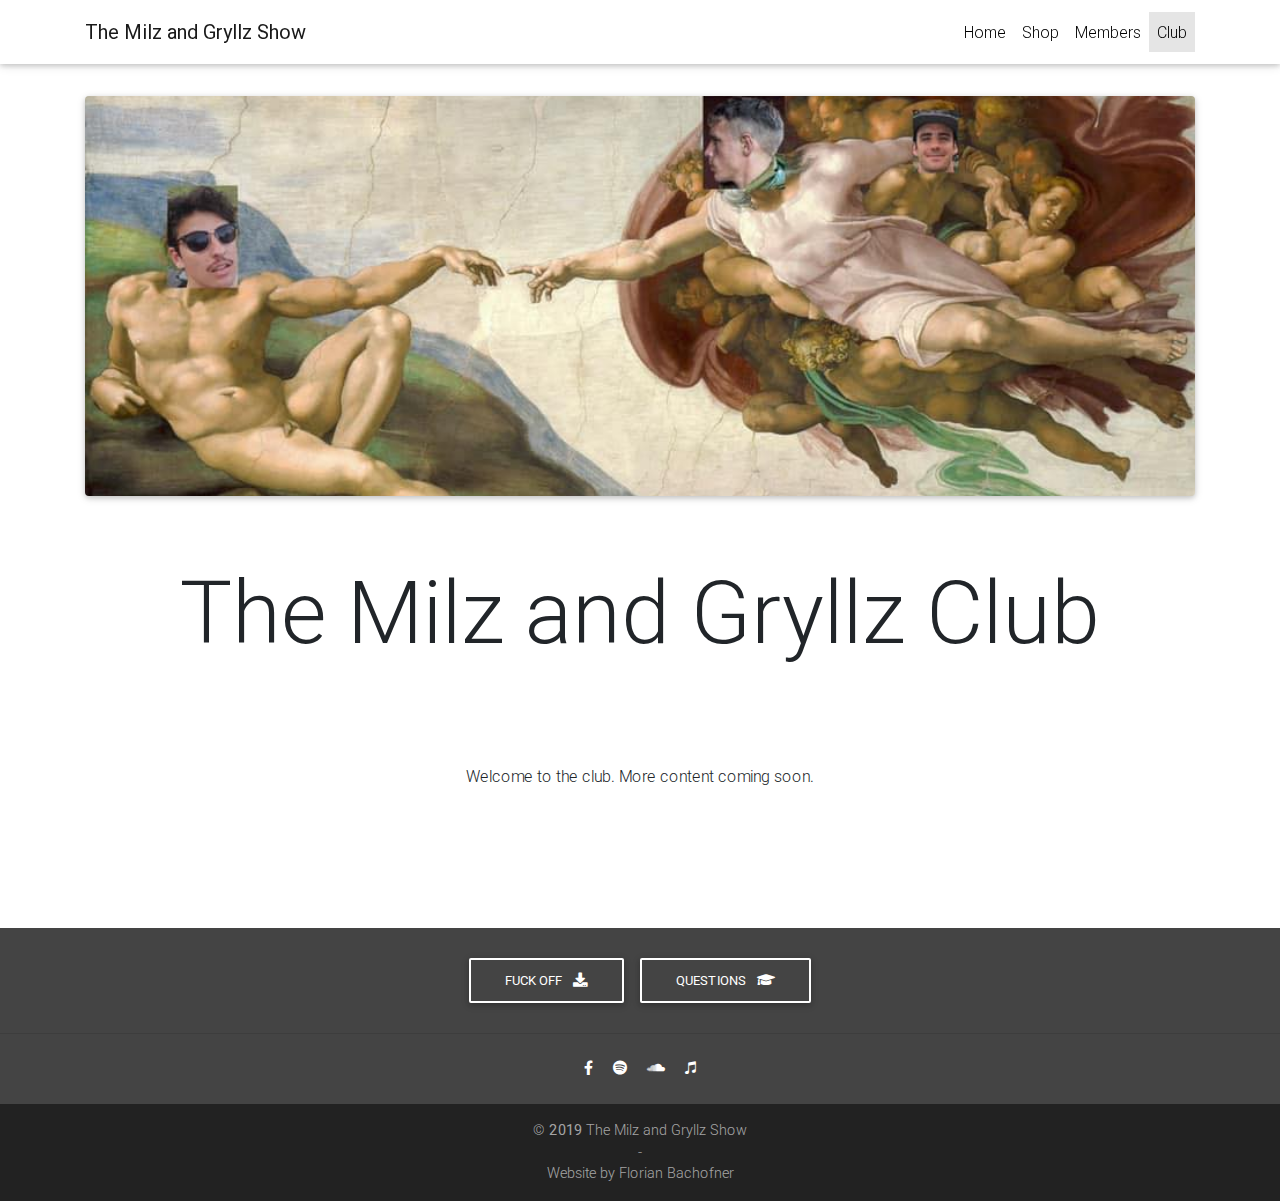
==== club.html @ e1c318ef "club" ====
<!DOCTYPE html>
<html lang="en">

<head>
	<!-- Global site tag (gtag.js) - Google Analytics -->
<script async src="https://www.googletagmanager.com/gtag/js?id=UA-41313155-7"></script>
<script>
  window.dataLayer = window.dataLayer || [];
  function gtag(){dataLayer.push(arguments);}
  gtag('js', new Date());

  gtag('config', 'UA-41313155-7', { 'optimize_id': 'GTM-WZ974PQ'});
</script>
	
  <meta charset="utf-8">
  <meta name="description" content="The Milz and Gryllz Show has it's own Merch! If you want to spread the word, a sweet T-Shirt can be ordered directly through our Shop!">
  <meta name="viewport" content="width=device-width, initial-scale=1, shrink-to-fit=no">
  <meta http-equiv="x-ua-compatible" content="ie=edge">
  <title>Club</title>
  <!-- Font Awesome -->
  <link rel="stylesheet" href="https://use.fontawesome.com/releases/v5.8.2/css/all.css">
  <!-- Bootstrap core CSS -->
  <link href="css/bootstrap.min.css" rel="stylesheet">
  <!-- Material Design Bootstrap -->
  <link href="css/mdb.min.css" rel="stylesheet">
  <!-- Your custom styles (optional) -->
  <link href="css/style.min.css" rel="stylesheet">
	
	 <script type="text/javascript" src="https://rss2json.com/gfapi.js"></script>

    <script type="text/javascript">

    google.load("feeds", "1");

    function initialize() {
      var feed = new google.feeds.Feed("https://feed.podbean.com/themilzandgryllzshow/feed.xml");
      feed.load(function(result) {
        if (!result.error) {
          var container = document.getElementById("feed");
          for (var i = 0; i < result.feed.entries.length; i++) {
            var entry = result.feed.entries[i];
            var div = document.createElement("div");
            div.appendChild(document.createTextNode(entry.title));
            container.appendChild(div);
          }
        }
      });
    }
    google.setOnLoadCallback(initialize);

    </script>

</head>

<body>
	

  <!--Main Navigation-->
  <header>

    <!-- Navbar -->
    <nav class="navbar fixed-top navbar-expand-lg navbar-light white scrolling-navbar">
      <div class="container">

        <!-- Brand -->
        <a class="navbar-brand waves-effect" href="#" target="_self">
          <strong>The Milz and Gryllz Show</strong>
        </a>

        <!-- Collapse -->
        <button class="navbar-toggler" type="button" data-toggle="collapse" data-target="#navbarSupportedContent"
          aria-controls="navbarSupportedContent" aria-expanded="false" aria-label="Toggle navigation">
          <span class="navbar-toggler-icon"></span>
        </button>

        <!-- Links -->
        <div class="collapse navbar-collapse" id="navbarSupportedContent">

          <!-- Right -->
          <ul class="navbar-nav ml-auto">
            <li class="nav-item ">
              <a class="nav-link waves-effect" href="index.html" target="_self">Home
              </a>
            </li>
            <li class="nav-item">
              <a class="nav-link waves-effect" href="merch.html"
                target="_self">Shop</a>
            </li>
			<li class="nav-item">
              <a class="nav-link waves-effect" href="member.html"
                target="_self">Members</a>
            </li>
			<li class="nav-item active">
              <a class="nav-link waves-effect" href="#"
                target="_self">Club<span class="sr-only">(current)</span></a>
            </li>
          </ul>

        </div>

      </div>
    </nav>
    <!-- Navbar -->

  </header>
  <!--Main Navigation-->

  <!--Main layout-->
  <main class="mt-5 pt-5">
    <div class="container">

      <!--Section: Jumbotron-->
      <section class="card  wow fadeIn" id="intro">

        <!-- Content -->
        <div class="card-body text-grey text-center p-5 m-5">
         <!-- <a target="_blank" href="https://mdbootstrap.com/education/bootstrap/" class="btn btn-white btn-lg">Fuck ye
            <i class="fas fa-couch ml-2"></i>
          </a>-->
        </div>
        <!-- Content -->
		  
      </section>
      <!--Section: Jumbotron-->

      <!--Section: Cards-->
      <section class="pt-5">

        <!-- Heading & Description -->
        <div class="wow fadeIn">
          <!--Section heading-->
          <h2 class="display-2 text-center mb-5 mt-3">The Milz and Gryllz Club</h2>
          <!--Section description-->
        </div>
        <!-- Heading & Description -->
		  
		<div class="col-xs-12" style="height:50px;"></div>

		  
		  
		  
		  <p class="text-center">Welcome to the club. More content coming soon.</p>
		  
		  
		  
		  
		  
		  
		  
		  
		  
		  
		  
		  
		  
		  
		  
		  
		  
		<div class="col-xs-12" style="height:100px;"></div>

		  	  
	  </section>

    </div>
  </main>
  <!--Main layout-->

  <!--Footer-->
  <footer class="page-footer text-center font-small darken-2 mt-4 wow fadeIn">

    <!--Call to action-->
    <div class="pt-4">
      <a class="btn btn-outline-white" href="https://www.youtube.com/watch?v=fvtQYsckLxk" target="_blank"
        role="button">Fuck Off
        <i class="fas fa-download ml-2"></i>
      </a>
      <a class="btn btn-outline-white" href="#" target="_self" role="button">Questions
        <i class="fas fa-graduation-cap ml-2"></i>
      </a>
    </div>
    <!--/.Call to action-->

    <hr class="my-4">

    <!-- Social icons -->
    <div class="pb-4">
      <a href="https://www.facebook.com/The-Milz-and-Gryllz-show-2555429691154669" target="_blank">
        <i class="fab fa-facebook-f mr-3"></i>
      </a>
		
	  <a href="https://open.spotify.com/show/62np0pia24rvXin7vYS6gX" target="_blank">
	  	<li class="fab fa-spotify mr-3"></li>
	  </a>
	  <a href="https://themilzandgryllzshow.podbean.com/" target="_blank">
	  	<li class="fab fa-soundcloud mr-3"></li>
	  </a>
	  
	  <a href="https://podcasts.apple.com/ch/podcast/the-themilzandgryllzshows-podcast/id1468964381?l=en" target="_blank">
	  	<li class="fab fa-itunes-note"></li>
	  </a>

    </div>
    <!-- Social icons -->

    <!--Copyright-->
    <div class="footer-copyright py-3">
      © <strong>2019</strong> The Milz and Gryllz Show <br> - <br> Website by Florian Bachofner
    </div>
    <!--/.Copyright-->

  </footer>
  <!--/.Footer-->

  <!-- SCRIPTS -->
  <!-- JQuery -->
  <script type="text/javascript" src="js/jquery-3.4.1.min.js"></script>
  <!-- Bootstrap tooltips -->
  <script type="text/javascript" src="js/popper.min.js"></script>
  <!-- Bootstrap core JavaScript -->
  <script type="text/javascript" src="js/bootstrap.min.js"></script>
  <!-- MDB core JavaScript -->
  <script type="text/javascript" src="js/mdb.min.js"></script>
  <!-- Initializations -->
  <script type="text/javascript">
    // Animations initialization
    new WOW().init();
	
	  
  </script>
</body>

</html>
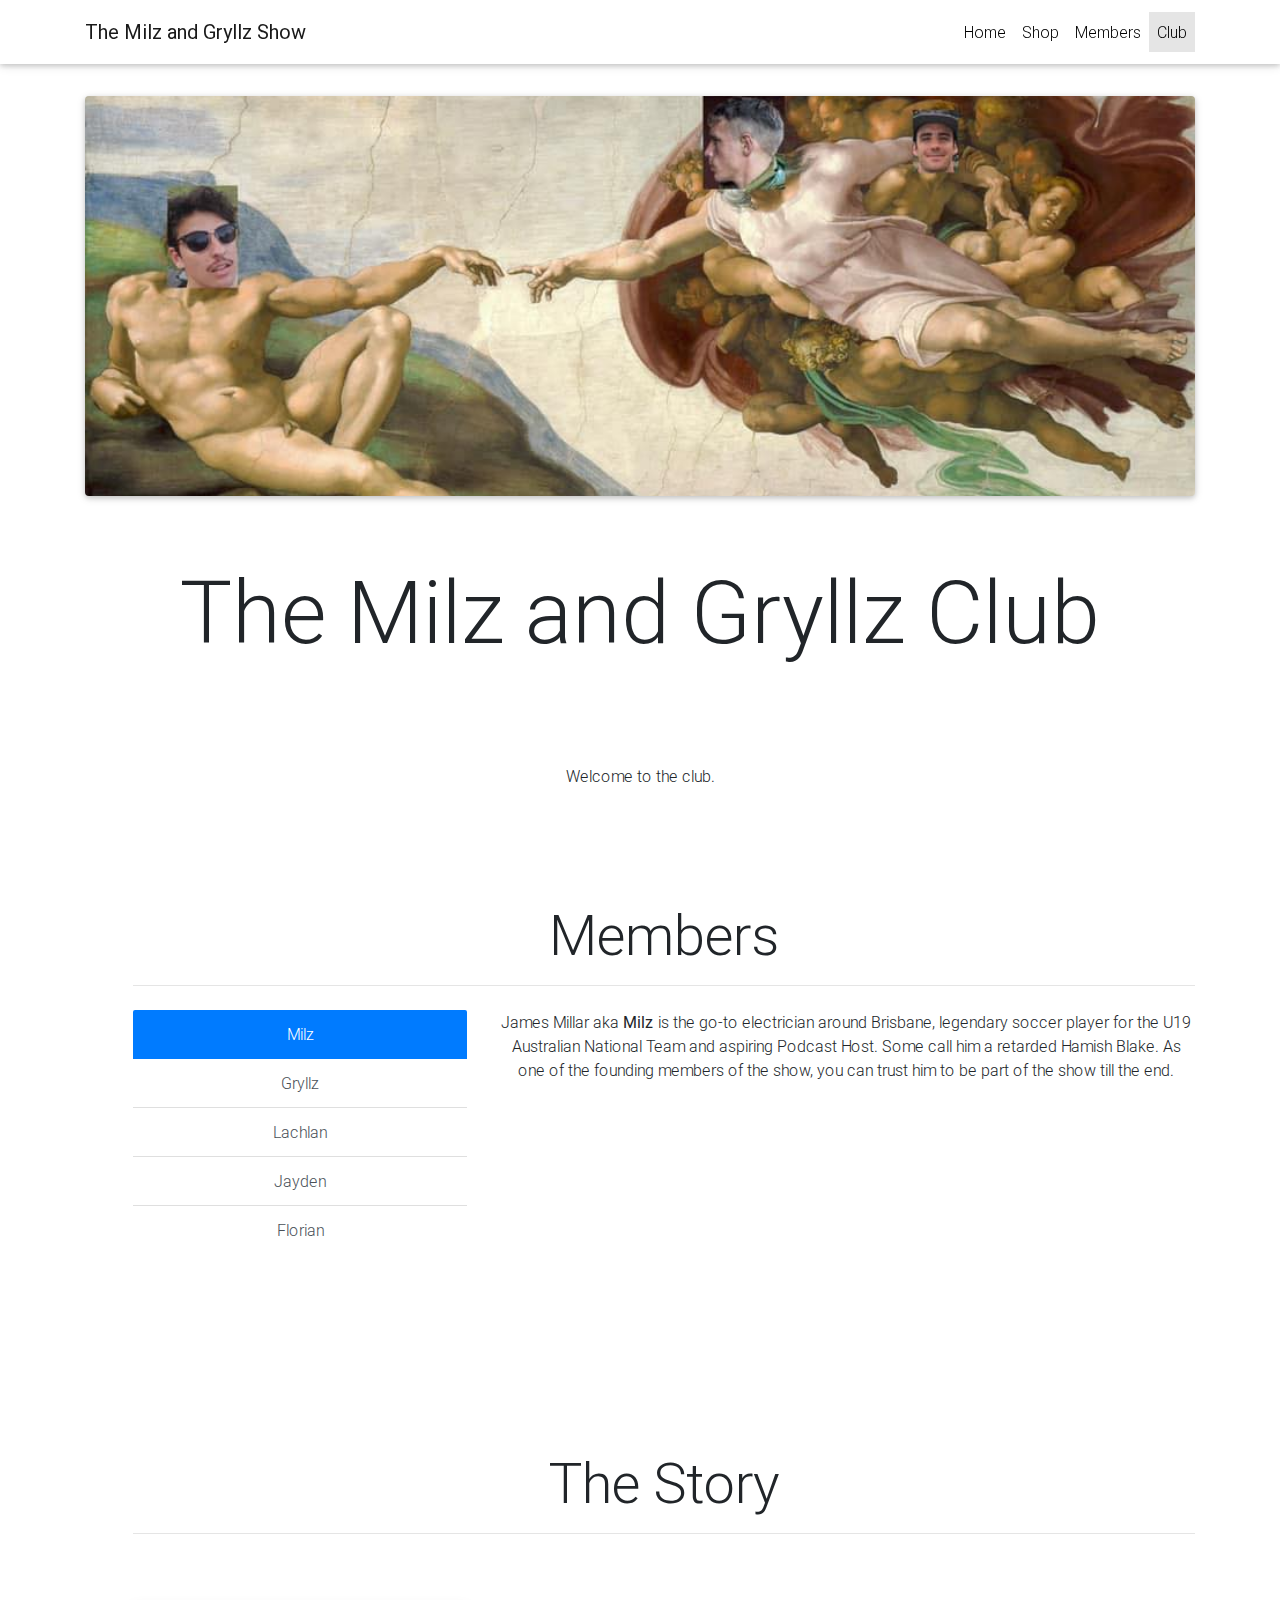
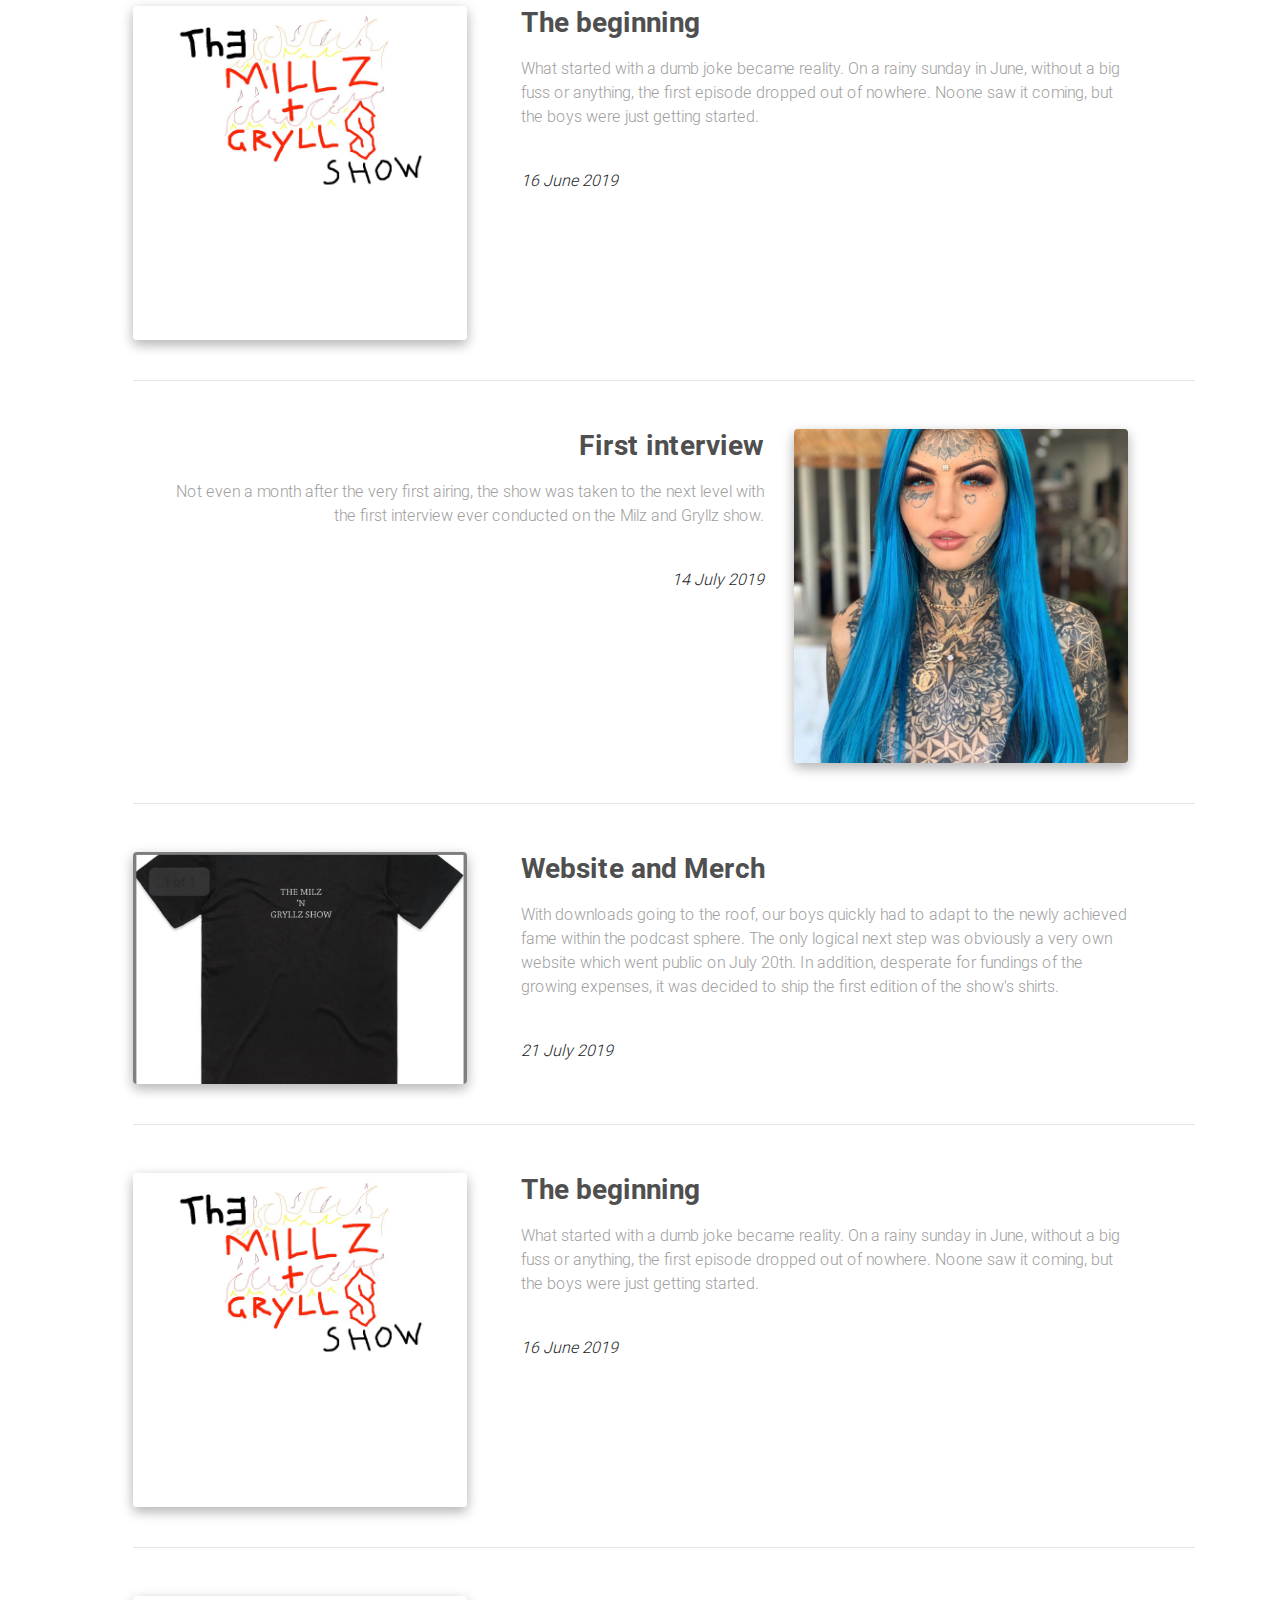
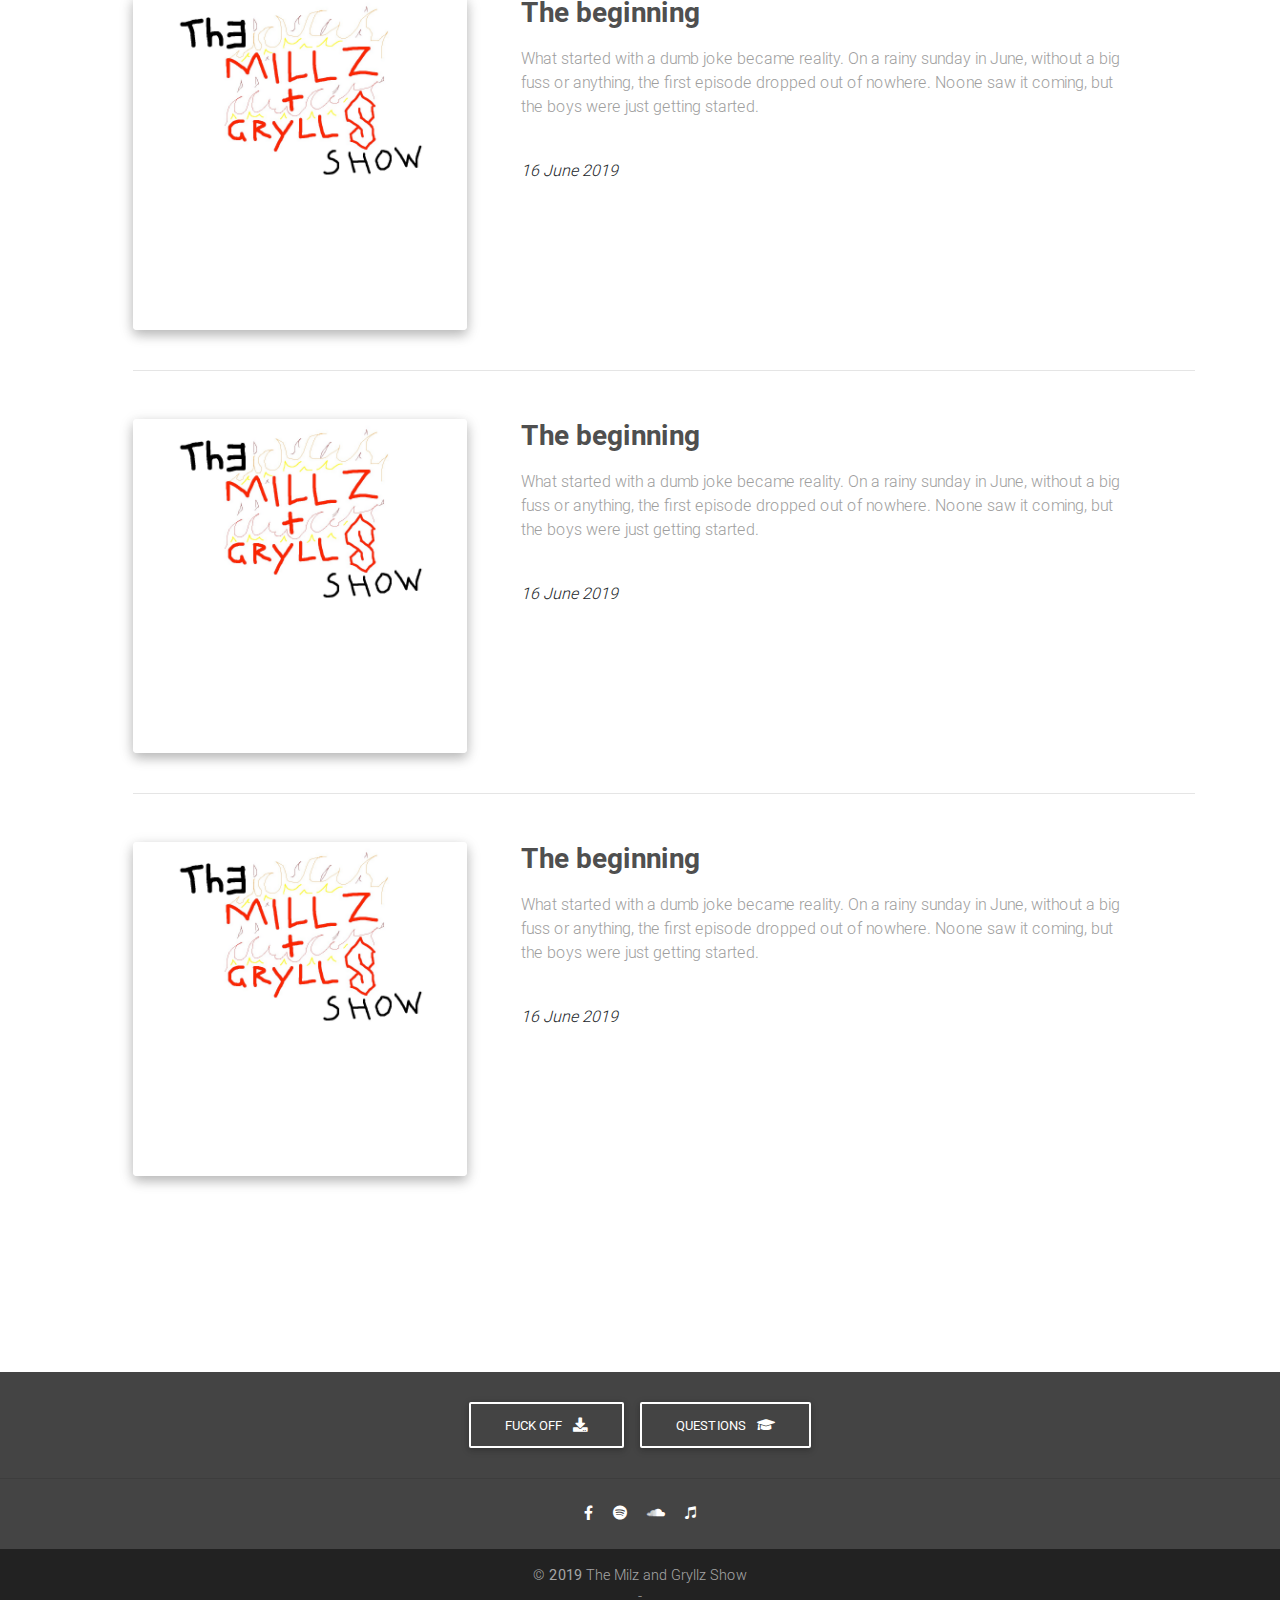
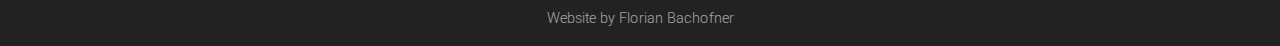
==== commit 92c3ab51: "club site" ====
--- a/club.html
+++ b/club.html
@@ -135,28 +135,334 @@
         <!-- Heading & Description -->
 		  
 		<div class="col-xs-12" style="height:50px;"></div>
-
-		  
-		  
-		  
-		  <p class="text-center">Welcome to the club. More content coming soon.</p>
-		  
-		  
-		  
-		  
-		  
-		  
-		  
-		  
-		  
-		  
-		  
-		  
-		  
-		  
-		  
-		  
-		  
+ 
+		<p class="text-center">Welcome to the club.</p>
+		  
+		<div class="col-xs-12" style="height:50px;"></div>
+
+		<section class="text-center my-5 pl-5">	
+				<h4 class="display-4 mb-2">Members</h4><hr class="mb-4">
+			
+				<div class="row">
+  <div class="col-4">
+    <div class="list-group list-group-flush" id="list-tab" role="tablist">
+      <a class="list-group-item list-group-item-action active" id="list-milz-list" data-toggle="list" href="#list-milz"
+        role="tab" aria-controls="home">Milz</a>
+      <a class="list-group-item list-group-item-action" id="list-gryllz-list" data-toggle="list" href="#list-gryllz"
+        role="tab" aria-controls="profile">Gryllz</a>
+      <a class="list-group-item list-group-item-action" id="list-lachlan-list" data-toggle="list" href="#list-lachlan"
+        role="tab" aria-controls="messages">Lachlan</a>
+      <a class="list-group-item list-group-item-action" id="list-jayden-list" data-toggle="list" href="#list-jayden"
+        role="tab" aria-controls="settings">Jayden</a>
+	  <a class="list-group-item list-group-item-action" id="list-florian-list" data-toggle="list" href="#list-florian"
+        role="tab" aria-controls="settings">Florian</a>
+    </div>
+  </div>
+  <div class="col-8">
+    <div class="tab-content" id="nav-tabContent">
+      <div class="tab-pane fade show active" id="list-milz" role="tabpanel" aria-labelledby="list-milz-list">
+        James Millar aka <strong>Milz</strong> is the go-to electrician around Brisbane, legendary soccer player for the U19 Australian National Team and aspiring Podcast Host. Some call him a retarded Hamish Blake.
+		As one of the founding members of the show, you can trust him to be part of the show till the end.
+      </div>
+      <div class="tab-pane fade" id="list-gryllz" role="tabpanel" aria-labelledby="list-gryllz-list">
+		Joseph Rago aka <strong>Gryllz</strong> is a former soldier in the Aussie army, currently resident of Norway and looking for The One. He's also been known as a smart-ass little shit. Some call him a skinny big Lez.
+      </div>
+      <div class="tab-pane fade" id="list-lachlan" role="tabpanel" aria-labelledby="list-lachlan-list">
+        Did someone ask for the weather? With the weatherman himself, Lachlan Kendall, the show has a very reliable weekly source for all news concerning weather, horoscopes and those sort of things.
+      </div>
+      <div class="tab-pane fade" id="list-jayden" role="tabpanel" aria-labelledby="list-jayden-list">
+        Footjobs baby. Joe, can you tell me what to write here?
+      </div>
+	  <div class="tab-pane fade" id="list-florian" role="tabpanel" aria-labelledby="list-florian-list">
+        Florian got dragged into this when he decided to take care of the show's online presence. As web host, he makes sure the content on the world's most frequented podcast website stays relevant. He is also known for keeping things real.
+      </div>
+    </div>
+  </div>
+</div>
+		  
+		</section>
+		<div class="col-xs-12" style="height:100px;"></div>
+		  
+		  
+		<section class="text-center my-5 pl-5">	
+			<h4 class="display-4 mb-2">The Story</h4><hr class="mb-4">
+		  
+			 <!--Section: Cards-->
+            <section class="pt-5">
+                <!--Grid row-->
+                <div class="row wow fadeIn">
+
+                    <!--Grid column-->
+                    <div class="col-lg-5 col-xl-4 mb-4">
+                        <!--Featured image-->
+                        <div class="view overlay rounded z-depth-1-half">
+                            <div class="view overlay">
+                                <div class="embed-responsive">
+                                    <img class="img-fluid" src="img/step_1.jpg" alt="step_1">
+                                </div>
+                            </div>
+                        </div>
+                    </div>
+                    <!--Grid column-->
+
+                    <!--Grid column-->
+                    <div class="col-lg-7 col-xl-7 ml-xl-4 mb-4 text-left">
+                        <h3 class="mb-3 font-weight-bold dark-grey-text">
+                            <strong>The beginning</strong>
+                        </h3>
+                        <p class="grey-text">What started with a dumb joke became reality. On a rainy sunday in June, without a big fuss or anything, the first episode dropped out of nowhere. Noone saw it coming, but the boys were just getting started.</p>
+                        <p>
+                            <br><em>16 June 2019</em>
+                        </p>
+                    </div>
+                    <!--Grid column-->
+
+                </div>
+                <!--Grid row-->
+
+                <hr class="mb-5">
+
+                <!--Grid row-->
+                <div class="row wow fadeIn">
+
+                    <!--Grid column-->
+                    <div class="col-lg-7 col-xl-7 ml-xl-4 mb-4 text-right">
+                        <h3 class="mb-3 font-weight-bold dark-grey-text">
+                            <strong>First interview</strong>
+                        </h3>
+                        <p class="grey-text">Not even a month after the very first airing, the show was taken to the next level with the first interview ever conducted on the Milz and Gryllz show.</p>
+                        <p>
+                            <br><em>14 July 2019</em>
+                        </p>
+                    </div>
+                    <!--Grid column-->
+					
+					<!--Grid column-->
+                    <div class="col-lg-5 col-xl-4 mb-4">
+                        <!--Featured image-->
+                        <div class="view overlay rounded z-depth-1-half">
+                            <div class="view overlay">
+                                <div class="embed-responsive">
+                                    <img class="img-fluid" src="img/step_2.jpg" alt="step_2">
+                                </div>
+                            </div>
+                        </div>
+                    </div>
+                    <!--Grid column-->
+
+                </div>
+                <!--Grid row-->
+
+                <hr class="mb-5">
+				
+				<!--Grid row-->
+                <div class="row wow fadeIn">
+
+                    <!--Grid column-->
+                    <div class="col-lg-5 col-xl-4 mb-4">
+                        <!--Featured image-->
+                        <div class="view overlay rounded z-depth-1-half">
+                            <div class="view overlay">
+                                <div class="embed-responsive">
+                                    <img class="img-fluid" src="img/step_3.jpg" alt="step_3">
+                                </div>
+                            </div>
+                        </div>
+                    </div>
+                    <!--Grid column-->
+
+                    <!--Grid column-->
+                    <div class="col-lg-7 col-xl-7 ml-xl-4 mb-4 text-left">
+                        <h3 class="mb-3 font-weight-bold dark-grey-text">
+                            <strong>Website and Merch</strong>
+                        </h3>
+                        <p class="grey-text">With downloads going to the roof, our boys quickly had to adapt to the newly achieved fame within the podcast sphere. The only logical next step was obviously a very own website which went public on July 20th. In addition, desperate for fundings of the growing expenses, it was decided to ship the first edition of the show's shirts.</p>
+                        <p>
+                            <br><em>21 July 2019</em>
+                        </p>
+                    </div>
+                    <!--Grid column-->
+
+                </div>
+                <!--Grid row-->
+				
+				<hr class="mb-5">
+				
+				<!--Grid row-->
+                <div class="row wow fadeIn">
+
+                    <!--Grid column-->
+                    <div class="col-lg-5 col-xl-4 mb-4">
+                        <!--Featured image-->
+                        <div class="view overlay rounded z-depth-1-half">
+                            <div class="view overlay">
+                                <div class="embed-responsive">
+                                    <img class="img-fluid" src="img/step_1.jpg" alt="step_1">
+                                </div>
+                            </div>
+                        </div>
+                    </div>
+                    <!--Grid column-->
+
+                    <!--Grid column-->
+                    <div class="col-lg-7 col-xl-7 ml-xl-4 mb-4 text-left">
+                        <h3 class="mb-3 font-weight-bold dark-grey-text">
+                            <strong>The beginning</strong>
+                        </h3>
+                        <p class="grey-text">What started with a dumb joke became reality. On a rainy sunday in June, without a big fuss or anything, the first episode dropped out of nowhere. Noone saw it coming, but the boys were just getting started.</p>
+                        <p>
+                            <br><em>16 June 2019</em>
+                        </p>
+                    </div>
+                    <!--Grid column-->
+
+                </div>
+                <!--Grid row-->
+				
+				<hr class="mb-5">
+				
+				<!--Grid row-->
+                <div class="row wow fadeIn">
+
+                    <!--Grid column-->
+                    <div class="col-lg-5 col-xl-4 mb-4">
+                        <!--Featured image-->
+                        <div class="view overlay rounded z-depth-1-half">
+                            <div class="view overlay">
+                                <div class="embed-responsive">
+                                    <img class="img-fluid" src="img/step_1.jpg" alt="step_1">
+                                </div>
+                            </div>
+                        </div>
+                    </div>
+                    <!--Grid column-->
+
+                    <!--Grid column-->
+                    <div class="col-lg-7 col-xl-7 ml-xl-4 mb-4 text-left">
+                        <h3 class="mb-3 font-weight-bold dark-grey-text">
+                            <strong>The beginning</strong>
+                        </h3>
+                        <p class="grey-text">What started with a dumb joke became reality. On a rainy sunday in June, without a big fuss or anything, the first episode dropped out of nowhere. Noone saw it coming, but the boys were just getting started.</p>
+                        <p>
+                            <br><em>16 June 2019</em>
+                        </p>
+                    </div>
+                    <!--Grid column-->
+
+                </div>
+                <!--Grid row-->
+				
+				<hr class="mb-5">
+				
+				<!--Grid row-->
+                <div class="row wow fadeIn">
+
+                    <!--Grid column-->
+                    <div class="col-lg-5 col-xl-4 mb-4">
+                        <!--Featured image-->
+                        <div class="view overlay rounded z-depth-1-half">
+                            <div class="view overlay">
+                                <div class="embed-responsive">
+                                    <img class="img-fluid" src="img/step_1.jpg" alt="step_1">
+                                </div>
+                            </div>
+                        </div>
+                    </div>
+                    <!--Grid column-->
+
+                    <!--Grid column-->
+                    <div class="col-lg-7 col-xl-7 ml-xl-4 mb-4 text-left">
+                        <h3 class="mb-3 font-weight-bold dark-grey-text">
+                            <strong>The beginning</strong>
+                        </h3>
+                        <p class="grey-text">What started with a dumb joke became reality. On a rainy sunday in June, without a big fuss or anything, the first episode dropped out of nowhere. Noone saw it coming, but the boys were just getting started.</p>
+                        <p>
+                            <br><em>16 June 2019</em>
+                        </p>
+                    </div>
+                    <!--Grid column-->
+
+                </div>
+                <!--Grid row-->
+				
+				<hr class="mb-5">
+				
+				<!--Grid row-->
+                <div class="row wow fadeIn">
+
+                    <!--Grid column-->
+                    <div class="col-lg-5 col-xl-4 mb-4">
+                        <!--Featured image-->
+                        <div class="view overlay rounded z-depth-1-half">
+                            <div class="view overlay">
+                                <div class="embed-responsive">
+                                    <img class="img-fluid" src="img/step_1.jpg" alt="step_1">
+                                </div>
+                            </div>
+                        </div>
+                    </div>
+                    <!--Grid column-->
+
+                    <!--Grid column-->
+                    <div class="col-lg-7 col-xl-7 ml-xl-4 mb-4 text-left">
+                        <h3 class="mb-3 font-weight-bold dark-grey-text">
+                            <strong>The beginning</strong>
+                        </h3>
+                        <p class="grey-text">What started with a dumb joke became reality. On a rainy sunday in June, without a big fuss or anything, the first episode dropped out of nowhere. Noone saw it coming, but the boys were just getting started.</p>
+                        <p>
+                            <br><em>16 June 2019</em>
+                        </p>
+                    </div>
+                    <!--Grid column-->
+
+                </div>
+                <!--Grid row-->
+
+                <!--Pagination
+                <nav class="d-flex justify-content-center wow fadeIn">
+                    <ul class="pagination pg-blue">
+
+                        <!--Arrow left--
+                        <li class="page-item disabled">
+                            <a class="page-link" href="#" aria-label="Previous">
+                                <span aria-hidden="true">&laquo;</span>
+                                <span class="sr-only">Previous</span>
+                            </a>
+                        </li>
+
+                        <li class="page-item active">
+                            <a class="page-link" href="#">1
+                                <span class="sr-only">(current)</span>
+                            </a>
+                        </li>
+                        <li class="page-item">
+                            <a class="page-link" href="#">2</a>
+                        </li>
+                        <li class="page-item">
+                            <a class="page-link" href="#">3</a>
+                        </li>
+                        <li class="page-item">
+                            <a class="page-link" href="#">4</a>
+                        </li>
+                        <li class="page-item">
+                            <a class="page-link" href="#">5</a>
+                        </li>
+
+                        <li class="page-item">
+                            <a class="page-link" href="#" aria-label="Next">
+                                <span aria-hidden="true">&raquo;</span>
+                                <span class="sr-only">Next</span>
+                            </a>
+                        </li>
+                    </ul>
+                </nav>
+                Pagination-->
+
+            </section>
+            <!--Section: Cards-->
+			
+			
+		</section>
 		<div class="col-xs-12" style="height:100px;"></div>
 
 		  	  
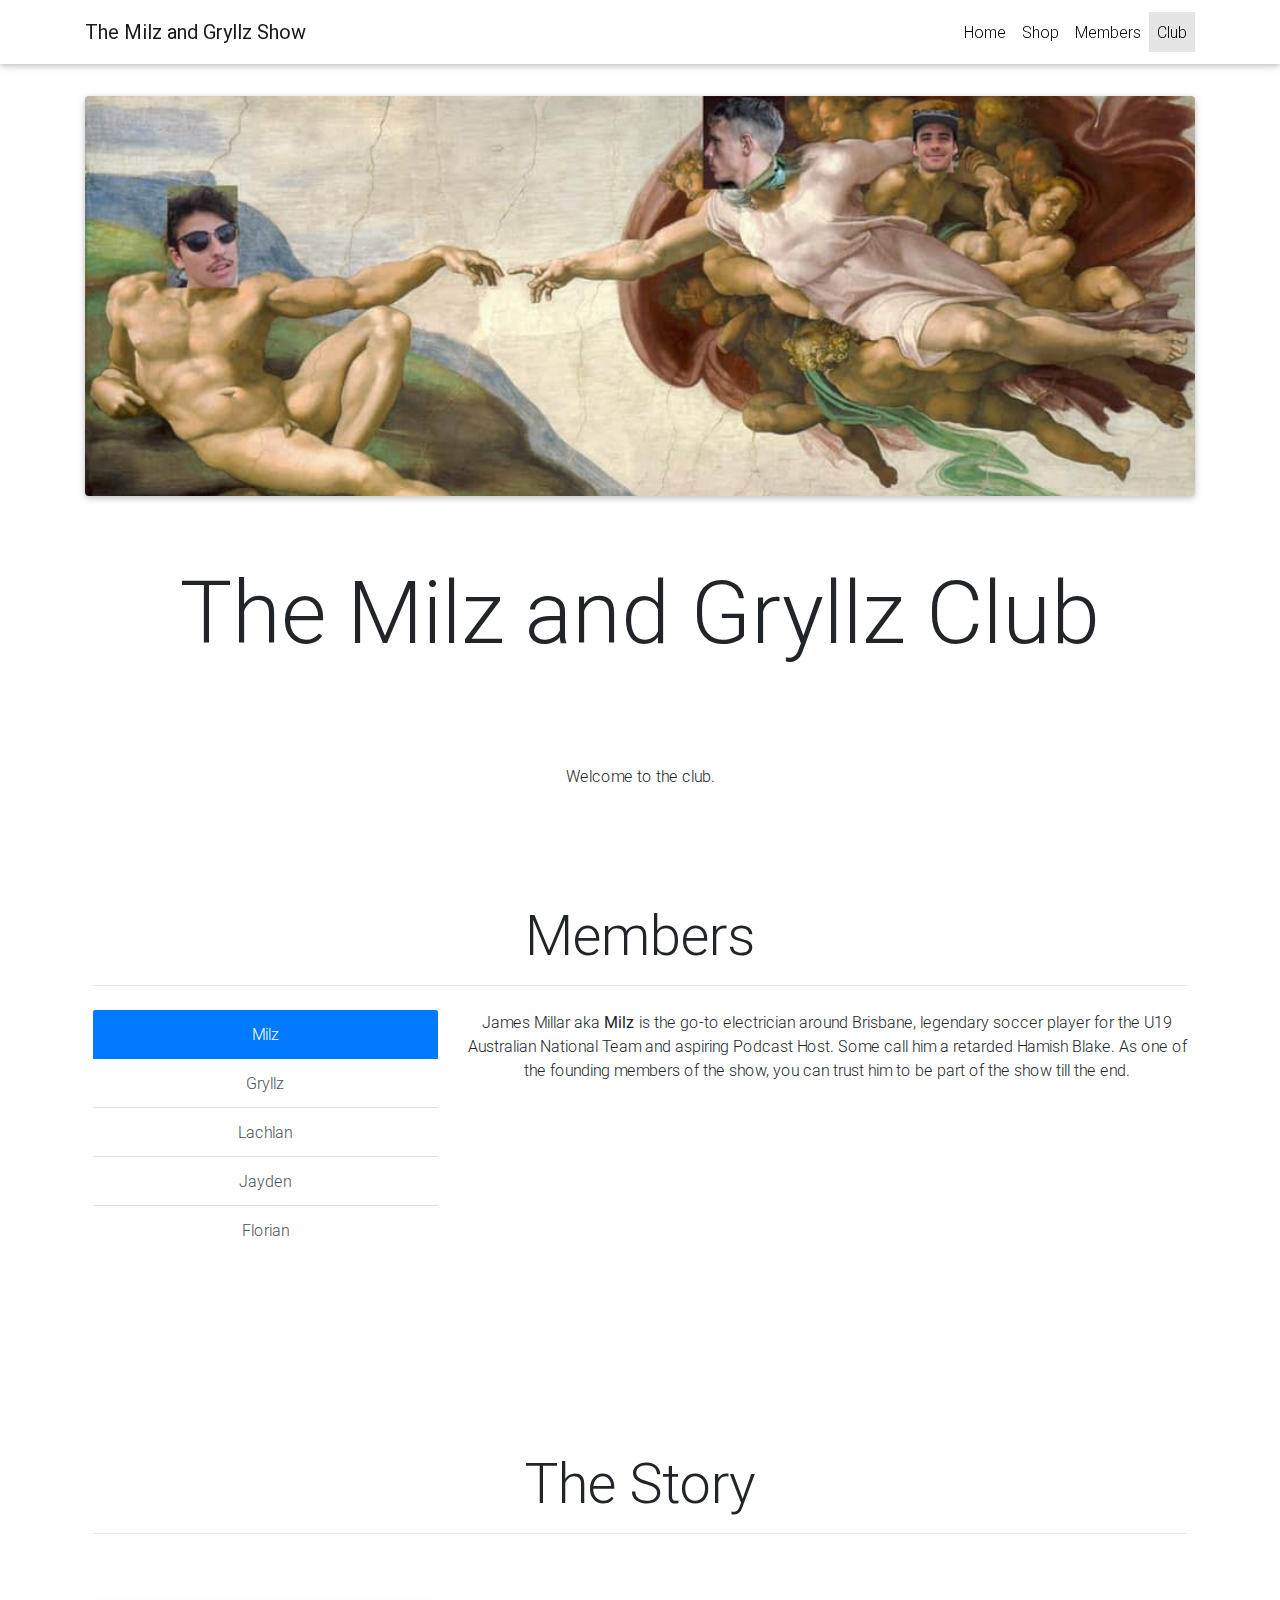
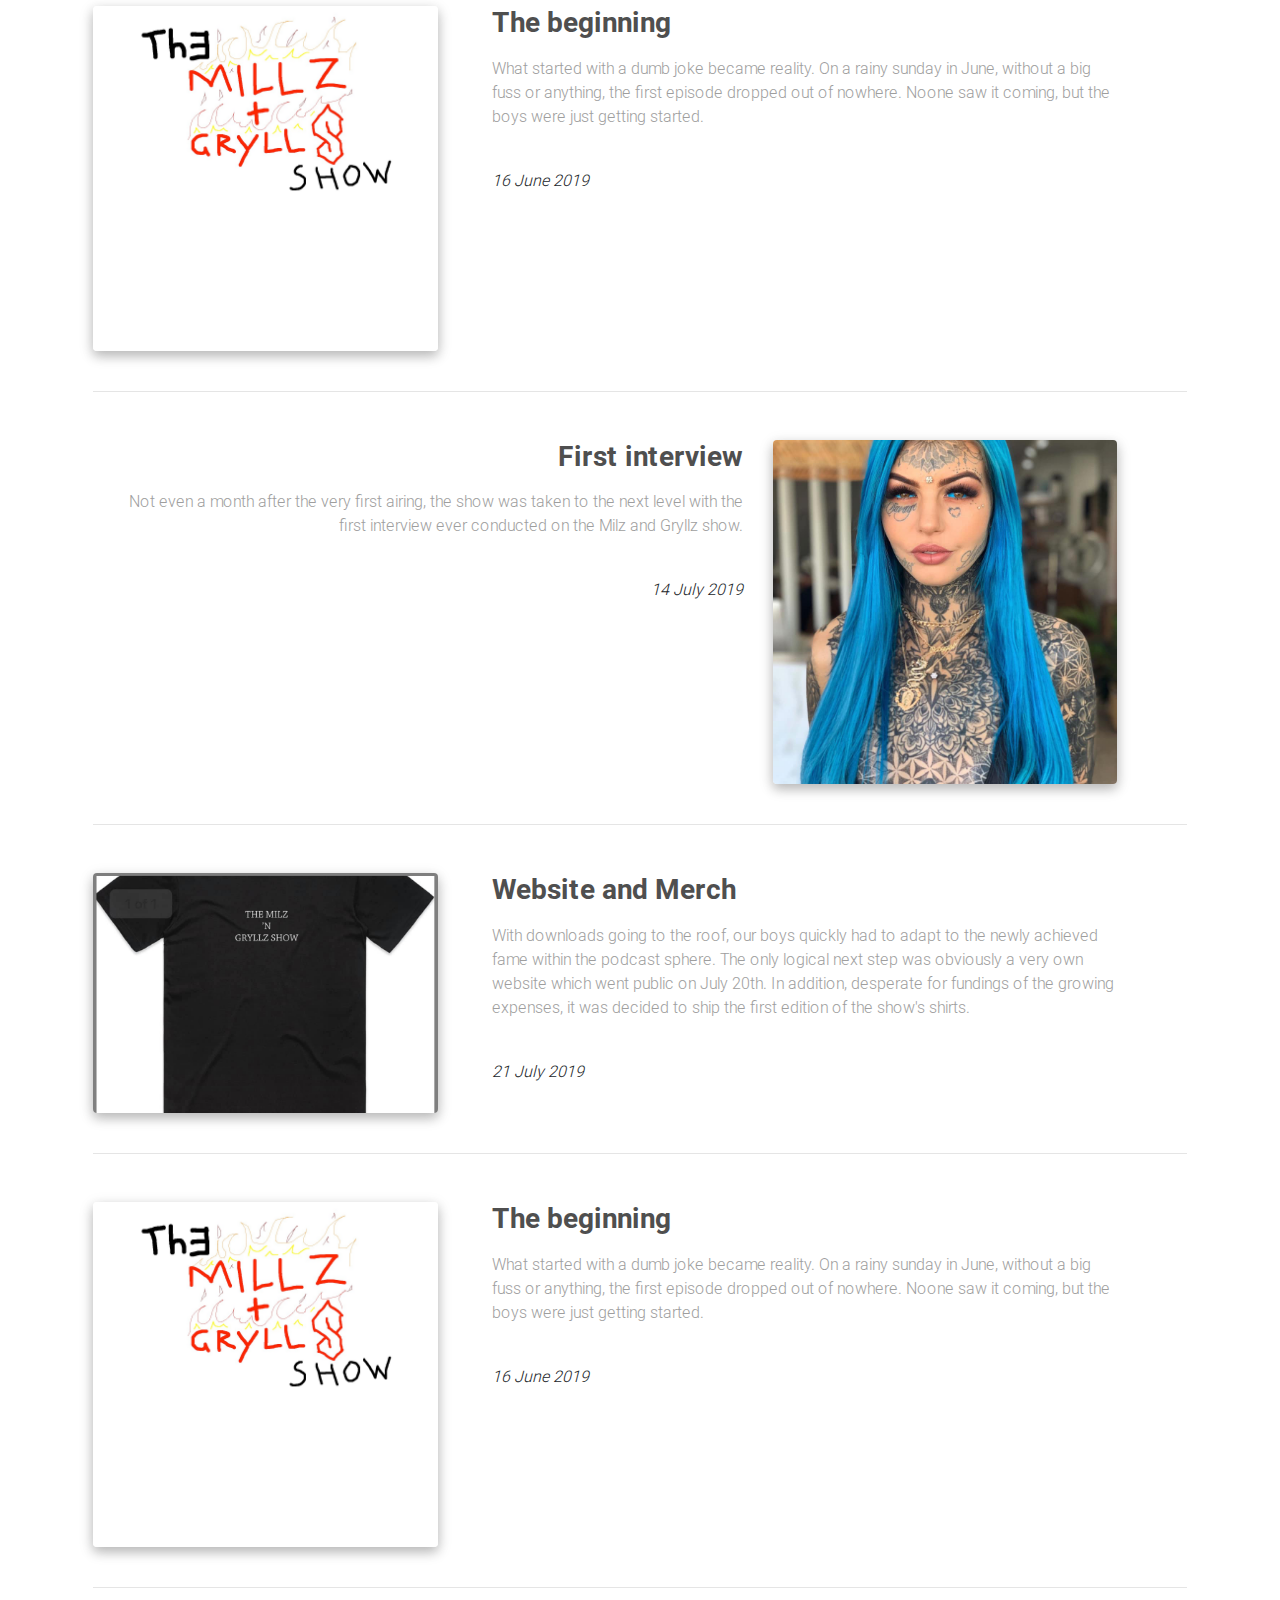
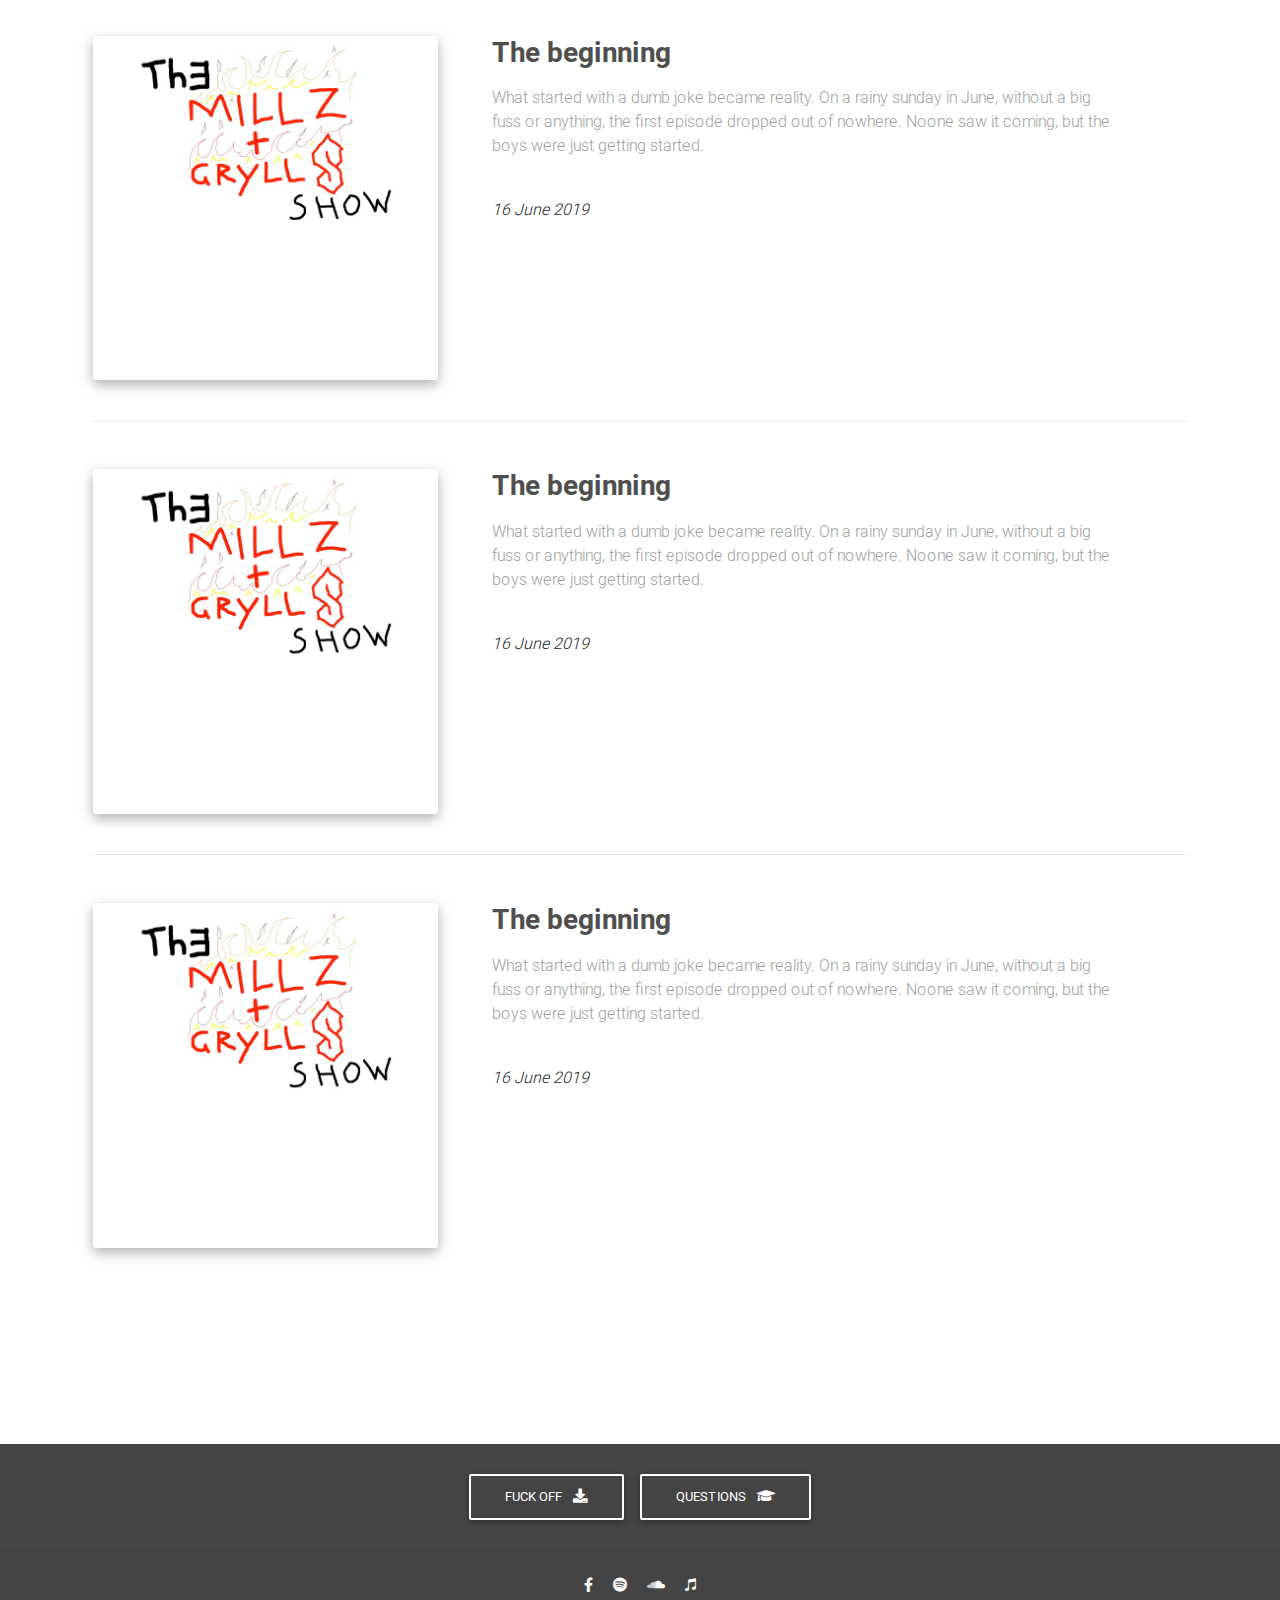
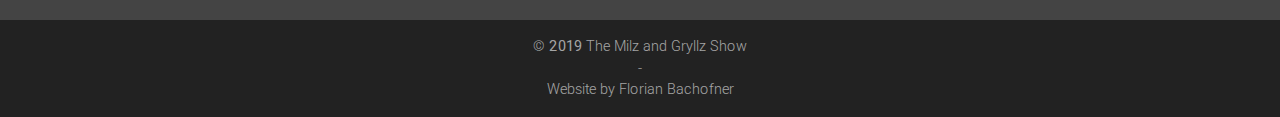
==== commit 29854047: "optimized for mobile devices" ====
--- a/club.html
+++ b/club.html
@@ -140,7 +140,7 @@
 		  
 		<div class="col-xs-12" style="height:50px;"></div>
 
-		<section class="text-center my-5 pl-5">	
+		<section class="text-center my-5 px-2">	
 				<h4 class="display-4 mb-2">Members</h4><hr class="mb-4">
 			
 				<div class="row">
@@ -184,7 +184,7 @@
 		<div class="col-xs-12" style="height:100px;"></div>
 		  
 		  
-		<section class="text-center my-5 pl-5">	
+		<section class="text-center my-5 px-2">	
 			<h4 class="display-4 mb-2">The Story</h4><hr class="mb-4">
 		  
 			 <!--Section: Cards-->
--- a/css/style.min.css
+++ b/css/style.min.css
@@ -62,4 +62,4 @@
     .card-columnz {
         column-count: 4 !important;
     }
-}
+}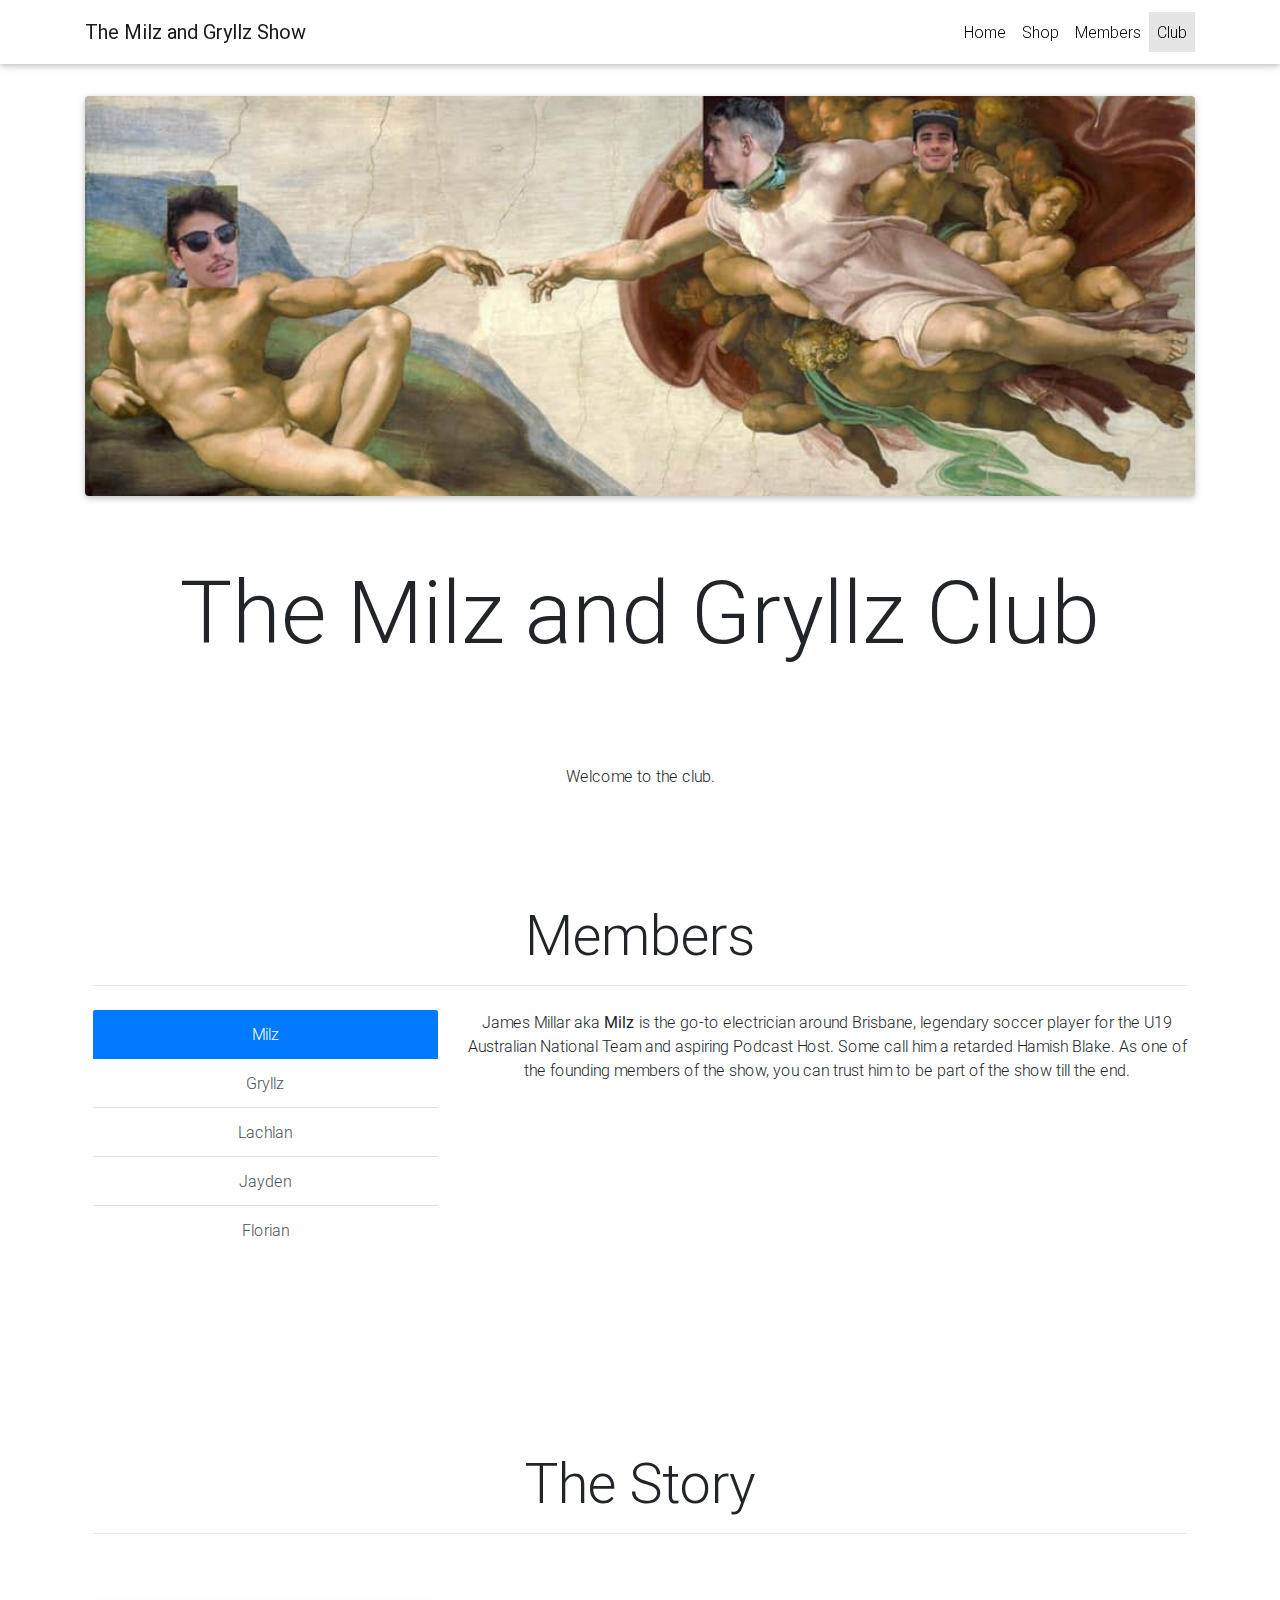
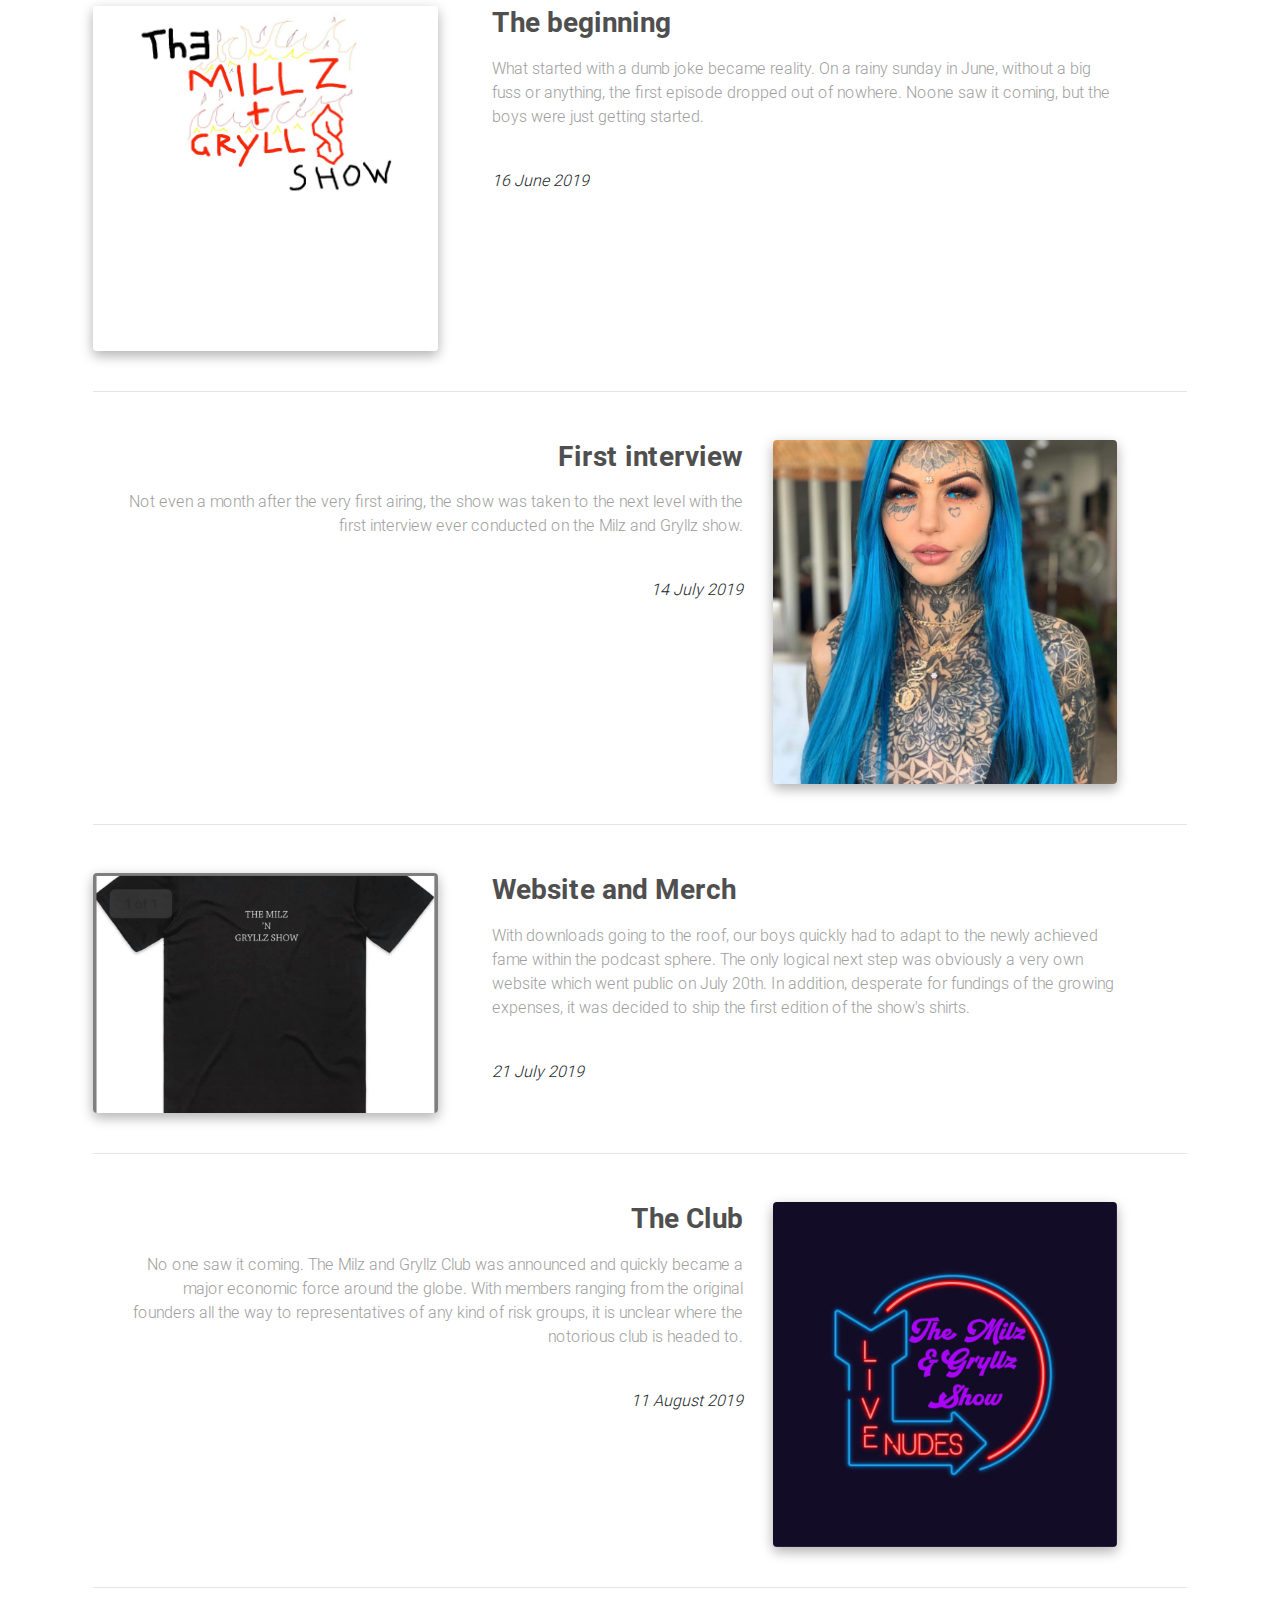
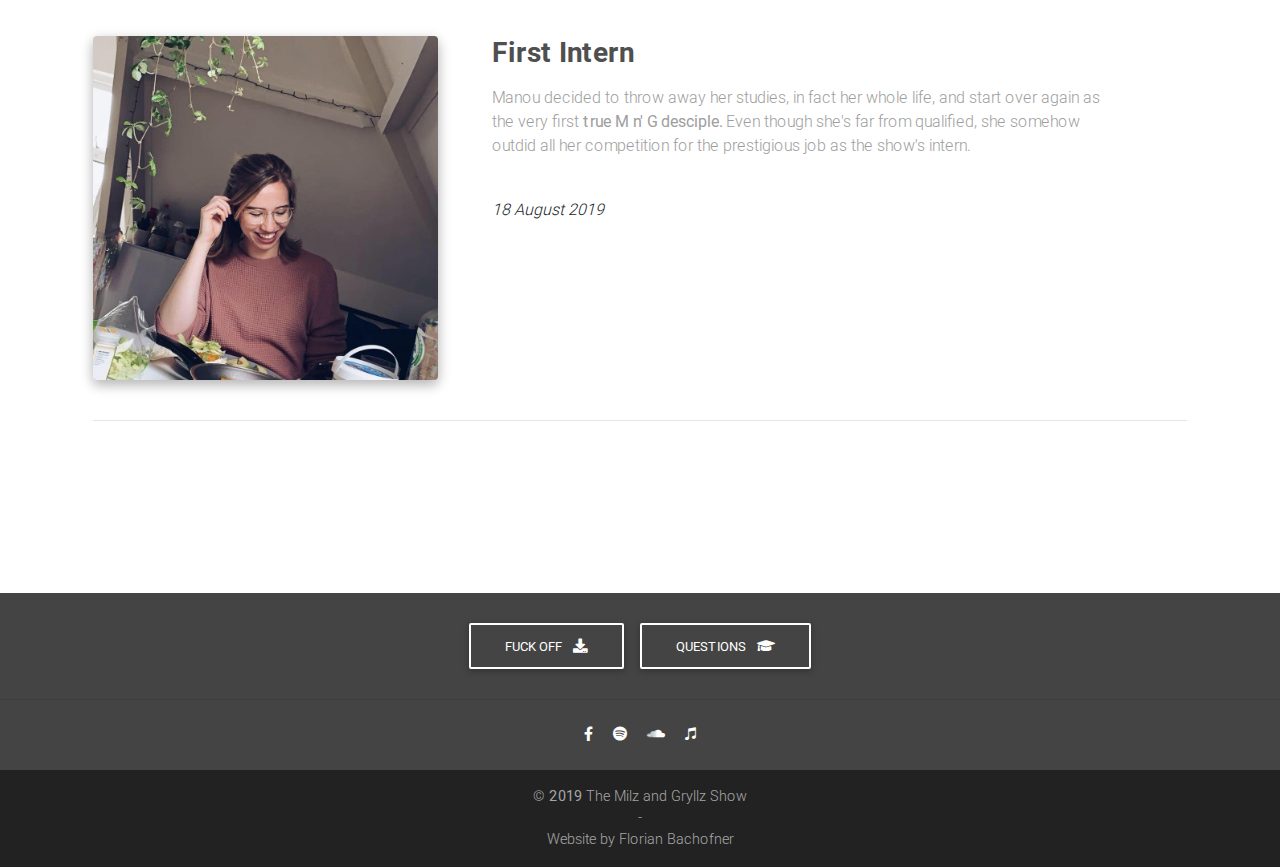
==== commit 4b39c803: "more club" ====
--- a/club.html
+++ b/club.html
@@ -292,27 +292,27 @@
                 <div class="row wow fadeIn">
 
                     <!--Grid column-->
+                    <div class="col-lg-7 col-xl-7 ml-xl-4 mb-4 text-right">
+                        <h3 class="mb-3 font-weight-bold dark-grey-text">
+                            <strong>The Club</strong>
+                        </h3>
+                        <p class="grey-text">No one saw it coming. The Milz and Gryllz Club was announced and quickly became a major economic force around the globe. With members ranging from the original founders all the way to representatives of any kind of risk groups, it is unclear where the notorious club is headed to.</p>
+                        <p>
+                            <br><em>11 August 2019</em>
+                        </p>
+                    </div>
+                    <!--Grid column-->
+					
+					<!--Grid column-->
                     <div class="col-lg-5 col-xl-4 mb-4">
                         <!--Featured image-->
                         <div class="view overlay rounded z-depth-1-half">
                             <div class="view overlay">
                                 <div class="embed-responsive">
-                                    <img class="img-fluid" src="img/step_1.jpg" alt="step_1">
+                                    <img class="img-fluid" src="img/new_logo.jpg" alt="step_1">
                                 </div>
                             </div>
                         </div>
-                    </div>
-                    <!--Grid column-->
-
-                    <!--Grid column-->
-                    <div class="col-lg-7 col-xl-7 ml-xl-4 mb-4 text-left">
-                        <h3 class="mb-3 font-weight-bold dark-grey-text">
-                            <strong>The beginning</strong>
-                        </h3>
-                        <p class="grey-text">What started with a dumb joke became reality. On a rainy sunday in June, without a big fuss or anything, the first episode dropped out of nowhere. Noone saw it coming, but the boys were just getting started.</p>
-                        <p>
-                            <br><em>16 June 2019</em>
-                        </p>
                     </div>
                     <!--Grid column-->
 
@@ -330,7 +330,7 @@
                         <div class="view overlay rounded z-depth-1-half">
                             <div class="view overlay">
                                 <div class="embed-responsive">
-                                    <img class="img-fluid" src="img/step_1.jpg" alt="step_1">
+                                    <img class="img-fluid" src="img/step_5.jpg" alt="step_1">
                                 </div>
                             </div>
                         </div>
@@ -340,11 +340,11 @@
                     <!--Grid column-->
                     <div class="col-lg-7 col-xl-7 ml-xl-4 mb-4 text-left">
                         <h3 class="mb-3 font-weight-bold dark-grey-text">
-                            <strong>The beginning</strong>
+                            <strong>First Intern</strong>
                         </h3>
-                        <p class="grey-text">What started with a dumb joke became reality. On a rainy sunday in June, without a big fuss or anything, the first episode dropped out of nowhere. Noone saw it coming, but the boys were just getting started.</p>
+                        <p class="grey-text">Manou decided to throw away her studies, in fact her whole life, and start over again as the very first <strong>true M n' G desciple.</strong> Even though she's far from qualified, she somehow outdid all her competition for the prestigious job as the show's intern.</p>
                         <p>
-                            <br><em>16 June 2019</em>
+                            <br><em>18 August 2019</em>
                         </p>
                     </div>
                     <!--Grid column-->
@@ -354,70 +354,7 @@
 				
 				<hr class="mb-5">
 				
-				<!--Grid row-->
-                <div class="row wow fadeIn">
-
-                    <!--Grid column-->
-                    <div class="col-lg-5 col-xl-4 mb-4">
-                        <!--Featured image-->
-                        <div class="view overlay rounded z-depth-1-half">
-                            <div class="view overlay">
-                                <div class="embed-responsive">
-                                    <img class="img-fluid" src="img/step_1.jpg" alt="step_1">
-                                </div>
-                            </div>
-                        </div>
-                    </div>
-                    <!--Grid column-->
-
-                    <!--Grid column-->
-                    <div class="col-lg-7 col-xl-7 ml-xl-4 mb-4 text-left">
-                        <h3 class="mb-3 font-weight-bold dark-grey-text">
-                            <strong>The beginning</strong>
-                        </h3>
-                        <p class="grey-text">What started with a dumb joke became reality. On a rainy sunday in June, without a big fuss or anything, the first episode dropped out of nowhere. Noone saw it coming, but the boys were just getting started.</p>
-                        <p>
-                            <br><em>16 June 2019</em>
-                        </p>
-                    </div>
-                    <!--Grid column-->
-
-                </div>
-                <!--Grid row-->
-				
-				<hr class="mb-5">
-				
-				<!--Grid row-->
-                <div class="row wow fadeIn">
-
-                    <!--Grid column-->
-                    <div class="col-lg-5 col-xl-4 mb-4">
-                        <!--Featured image-->
-                        <div class="view overlay rounded z-depth-1-half">
-                            <div class="view overlay">
-                                <div class="embed-responsive">
-                                    <img class="img-fluid" src="img/step_1.jpg" alt="step_1">
-                                </div>
-                            </div>
-                        </div>
-                    </div>
-                    <!--Grid column-->
-
-                    <!--Grid column-->
-                    <div class="col-lg-7 col-xl-7 ml-xl-4 mb-4 text-left">
-                        <h3 class="mb-3 font-weight-bold dark-grey-text">
-                            <strong>The beginning</strong>
-                        </h3>
-                        <p class="grey-text">What started with a dumb joke became reality. On a rainy sunday in June, without a big fuss or anything, the first episode dropped out of nowhere. Noone saw it coming, but the boys were just getting started.</p>
-                        <p>
-                            <br><em>16 June 2019</em>
-                        </p>
-                    </div>
-                    <!--Grid column-->
-
-                </div>
-                <!--Grid row-->
-
+				
                 <!--Pagination
                 <nav class="d-flex justify-content-center wow fadeIn">
                     <ul class="pagination pg-blue">
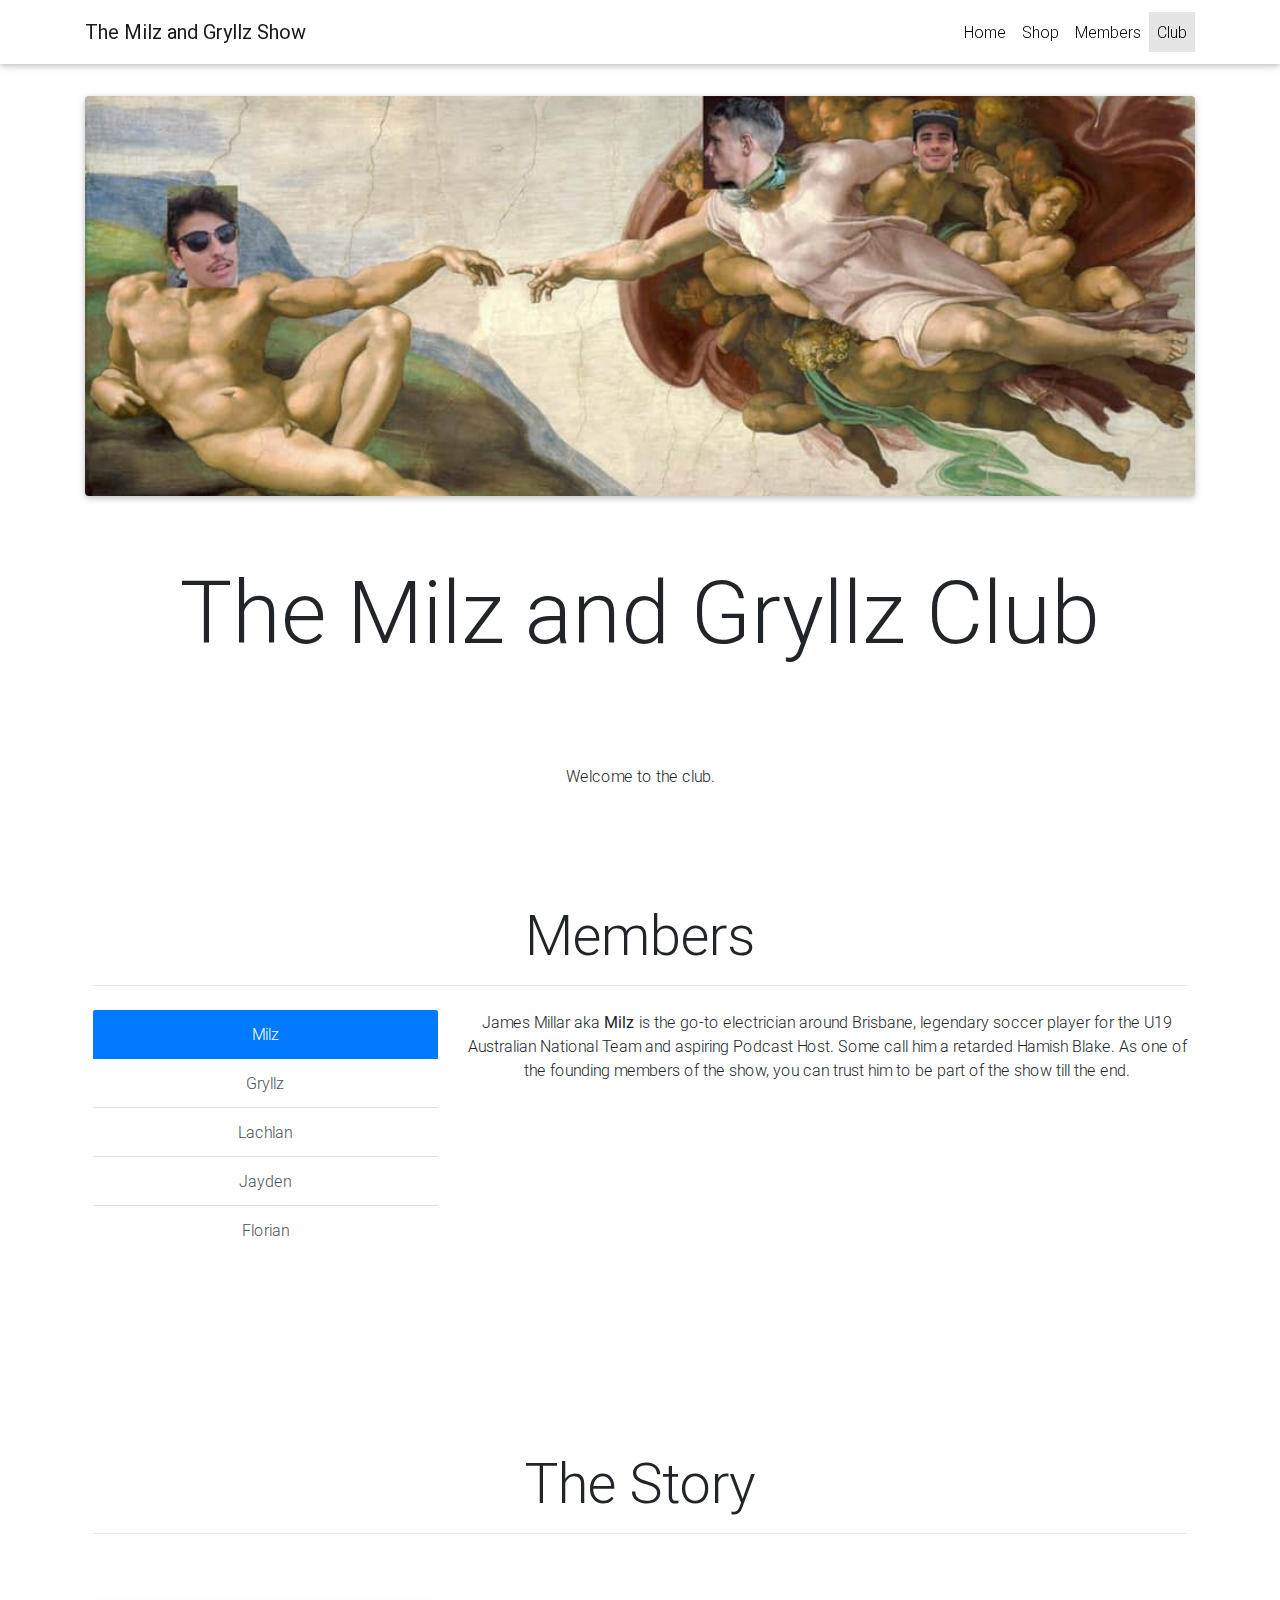
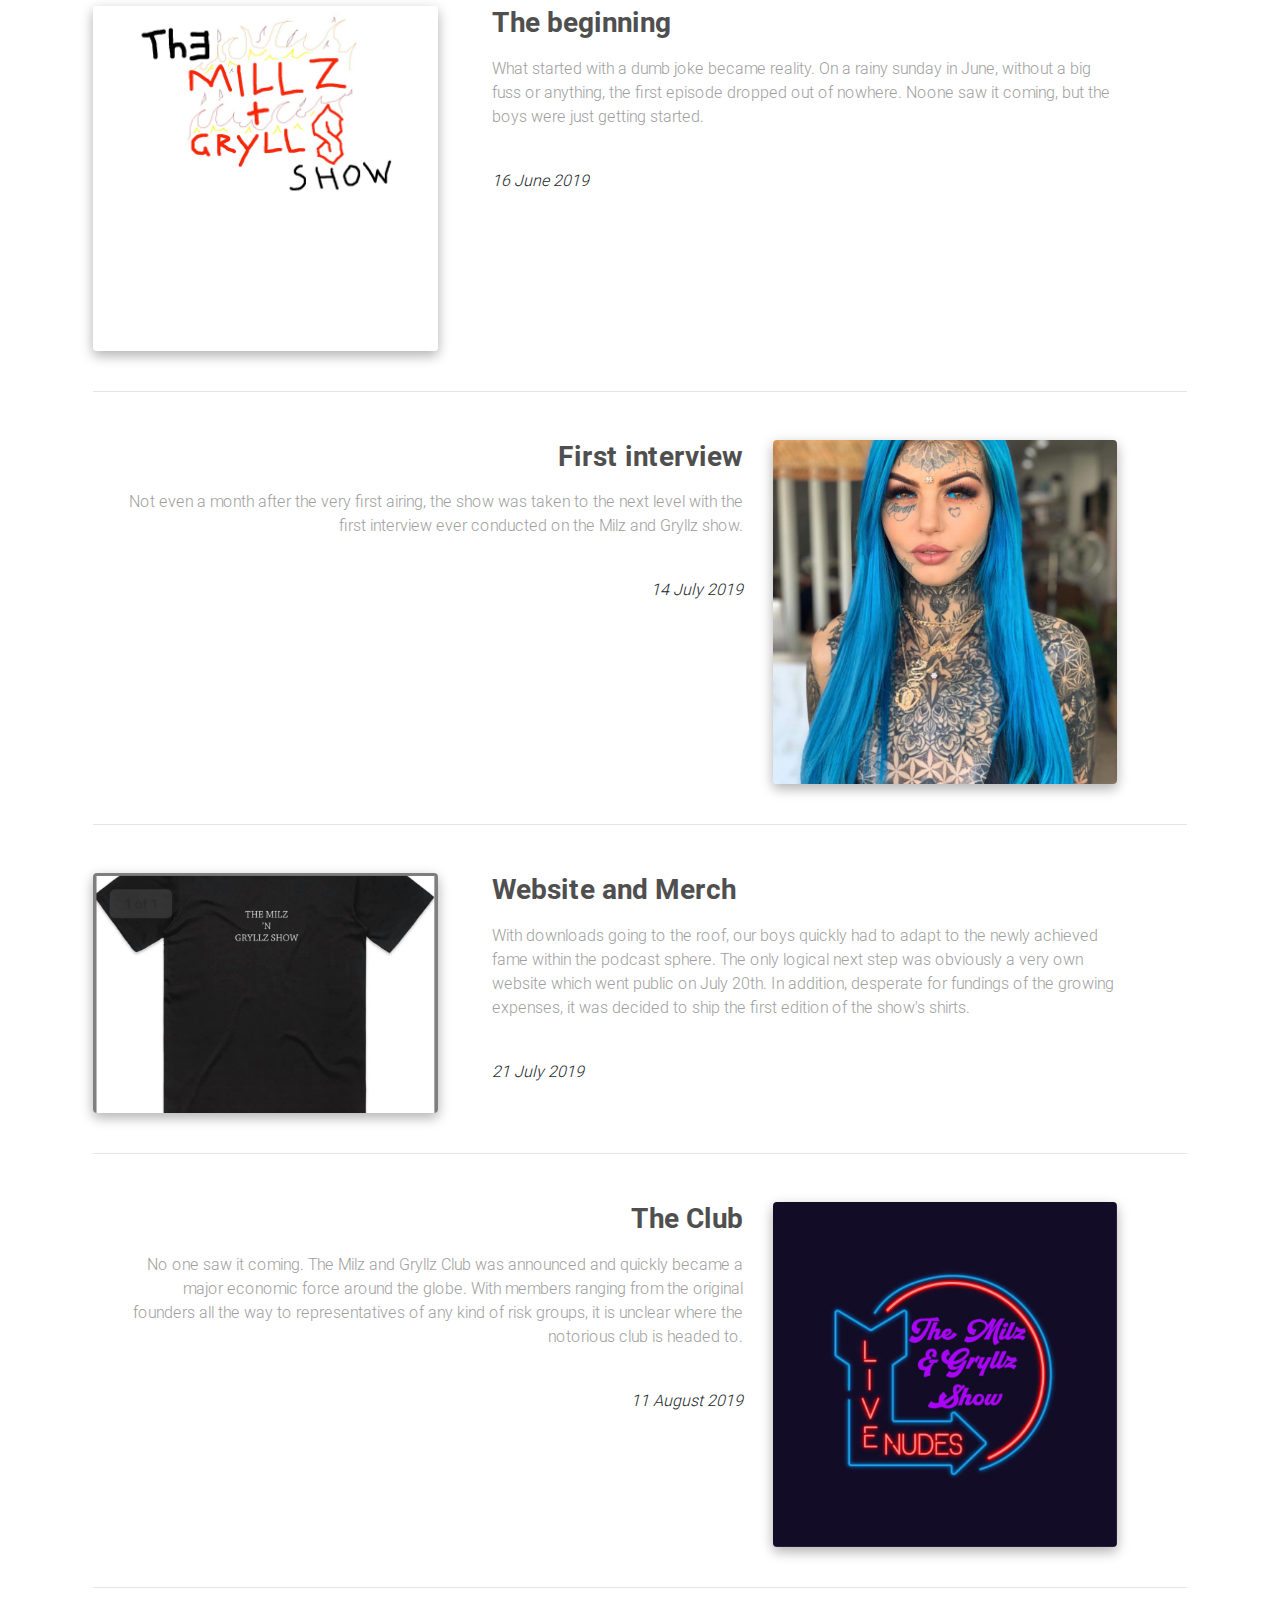
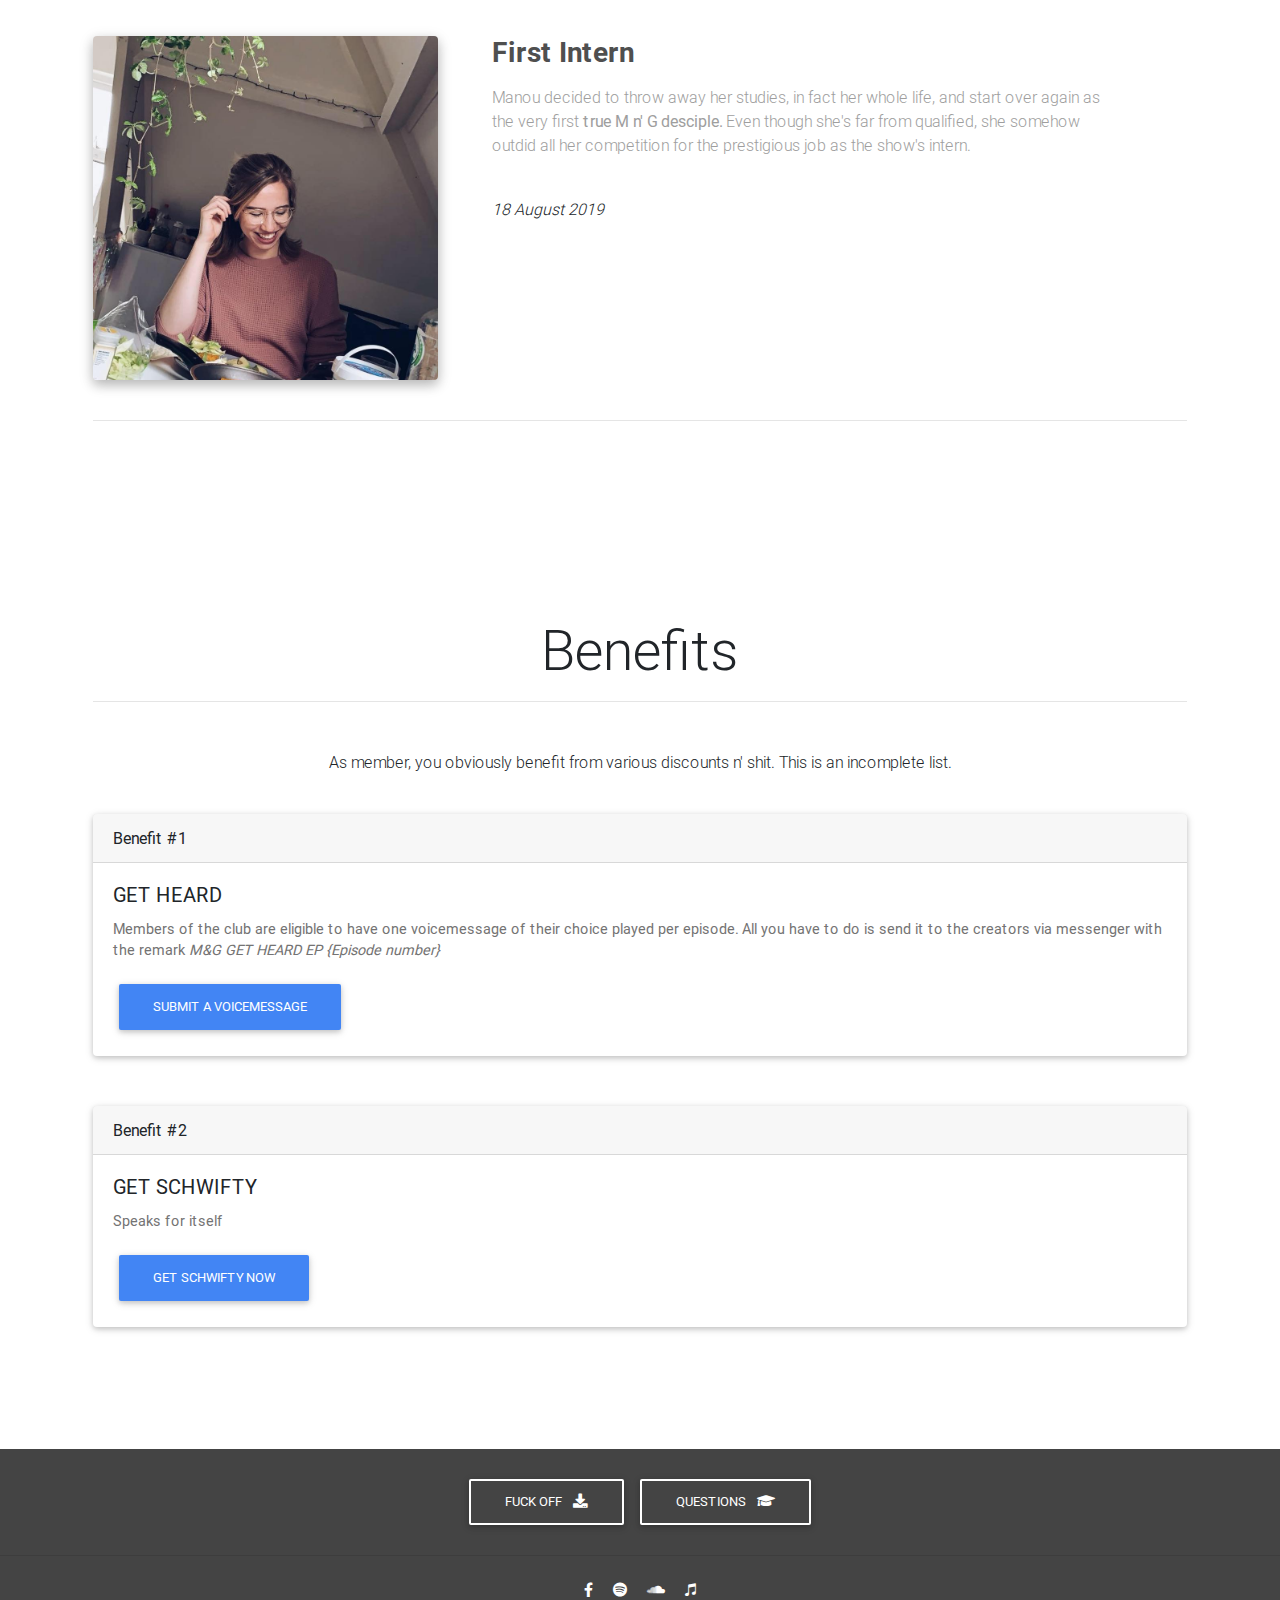
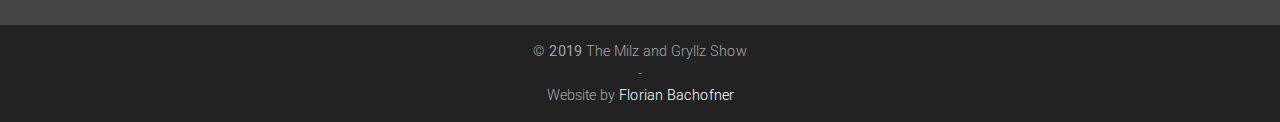
==== commit f6a06a08: "club + counter" ====
--- a/club.html
+++ b/club.html
@@ -401,8 +401,40 @@
 			
 		</section>
 		<div class="col-xs-12" style="height:100px;"></div>
-
-		  	  
+		  
+
+		<section class="text-center my-5 px-2">	
+				<h4 class="display-4 mb-2">Benefits</h4><hr class="mb-4">
+				<p class="py-4">As member, you obviously benefit from various discounts n' shit. This is an incomplete list.</p>
+		
+		<div class="card text-left">
+  			<div class="card-header">
+    		Benefit #1
+  			</div>
+  			<div class="card-body">
+    			<h5 class="card-title">GET HEARD</h5>
+    			<p class="card-text">Members of the club are eligible to have one voicemessage of their choice played per episode. All you have to do is send it to the creators via messenger with the remark 
+					<i>M&amp;G GET HEARD EP &#123;Episode number&#125;</i></p>
+    			<a href="https://www.facebook.com/The-Milz-and-Gryllz-show-2555429691154669" class="btn btn-primary">Submit a voicemessage</a>
+  			</div>
+		</div>
+			
+		<div class="col-xs-12" style="height:50px;"></div>
+			
+		<div class="card text-left">
+  			<div class="card-header">
+    		Benefit #2
+  			</div>
+  			<div class="card-body">
+    			<h5 class="card-title">GET SCHWIFTY</h5>
+    			<p class="card-text">Speaks for itself</p>
+    			<a href="https://www.facebook.com/The-Milz-and-Gryllz-show-2555429691154669" class="btn btn-primary">Get schwifty now</a>
+  			</div>
+		</div>
+			
+		</section>
+		
+		<div class="col-xs-12" style="height:50px;"></div>
 	  </section>
 
     </div>
@@ -448,7 +480,7 @@
 
     <!--Copyright-->
     <div class="footer-copyright py-3">
-      © <strong>2019</strong> The Milz and Gryllz Show <br> - <br> Website by Florian Bachofner
+      © <strong>2019</strong> The Milz and Gryllz Show <br> - <br> Website by <a href="https://www.facebook.com/flo.bachofner" target="_blank">Florian Bachofner</a>
     </div>
     <!--/.Copyright-->
 
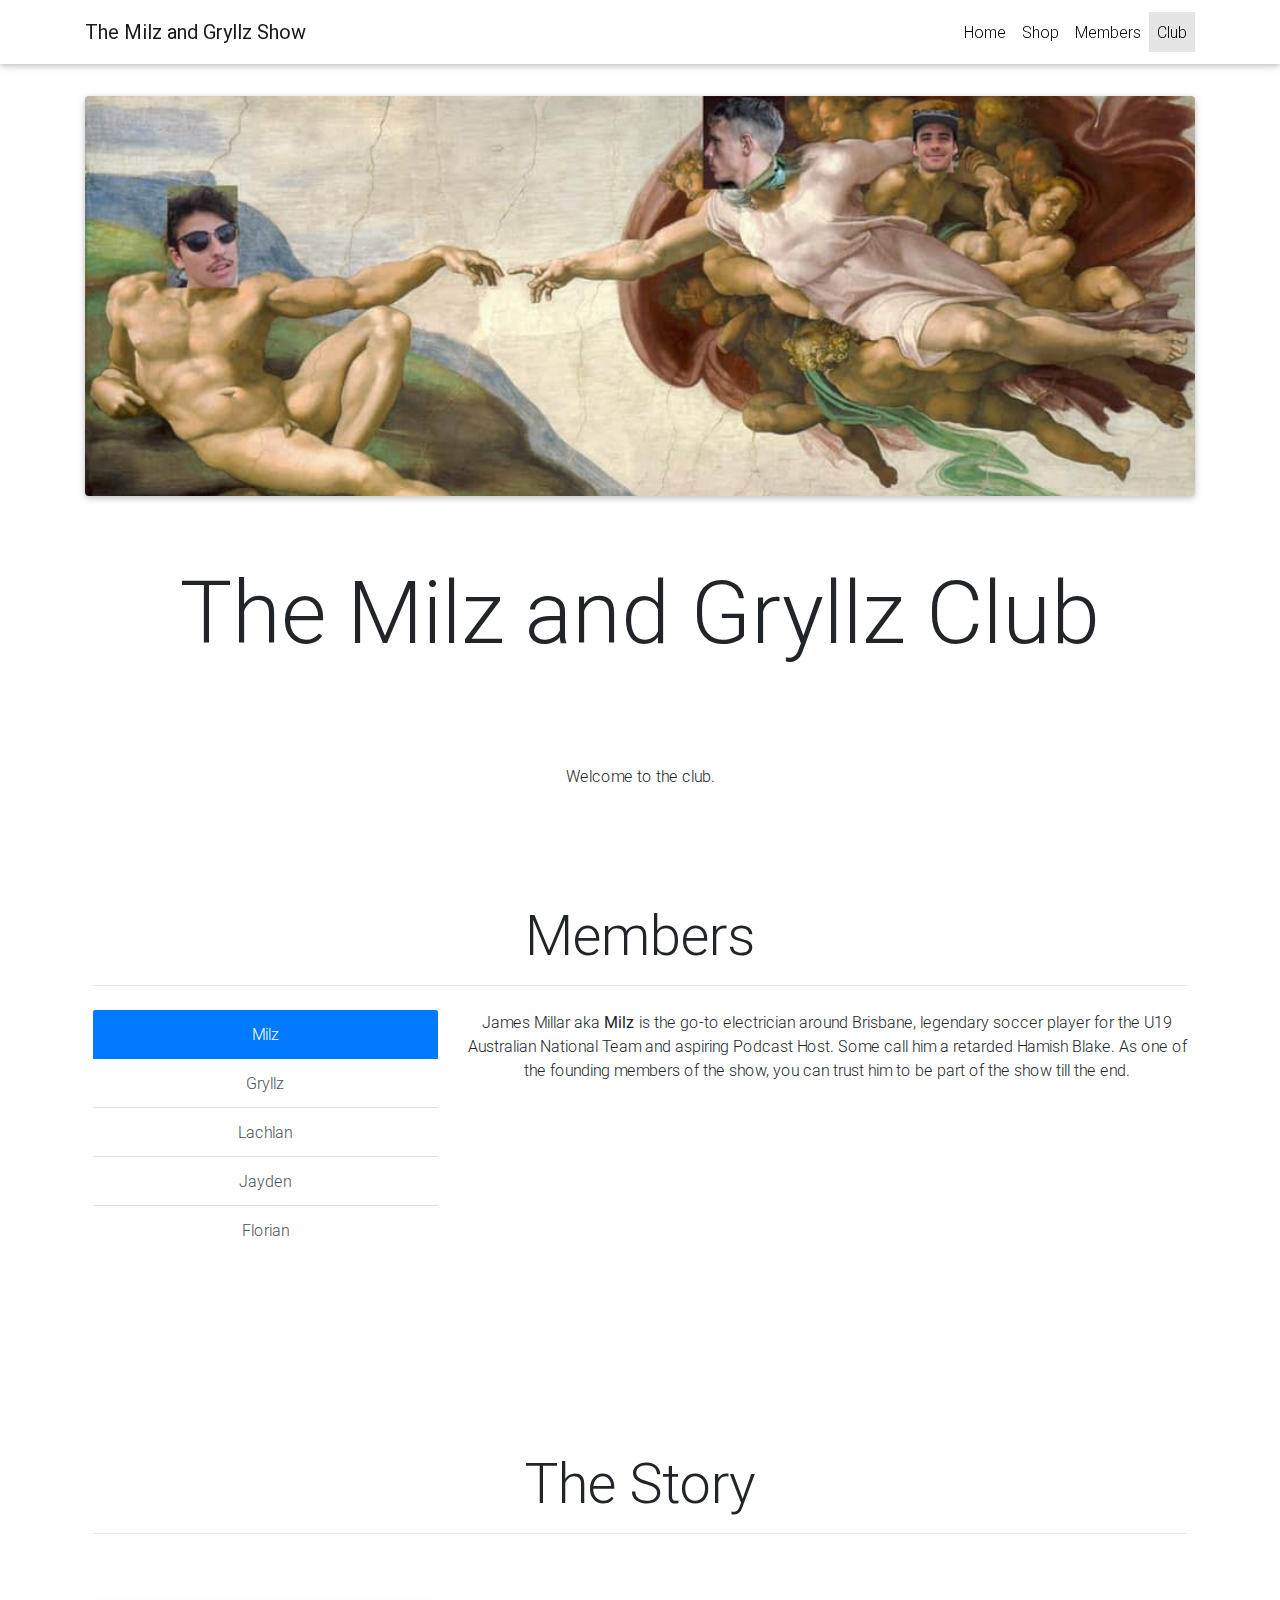
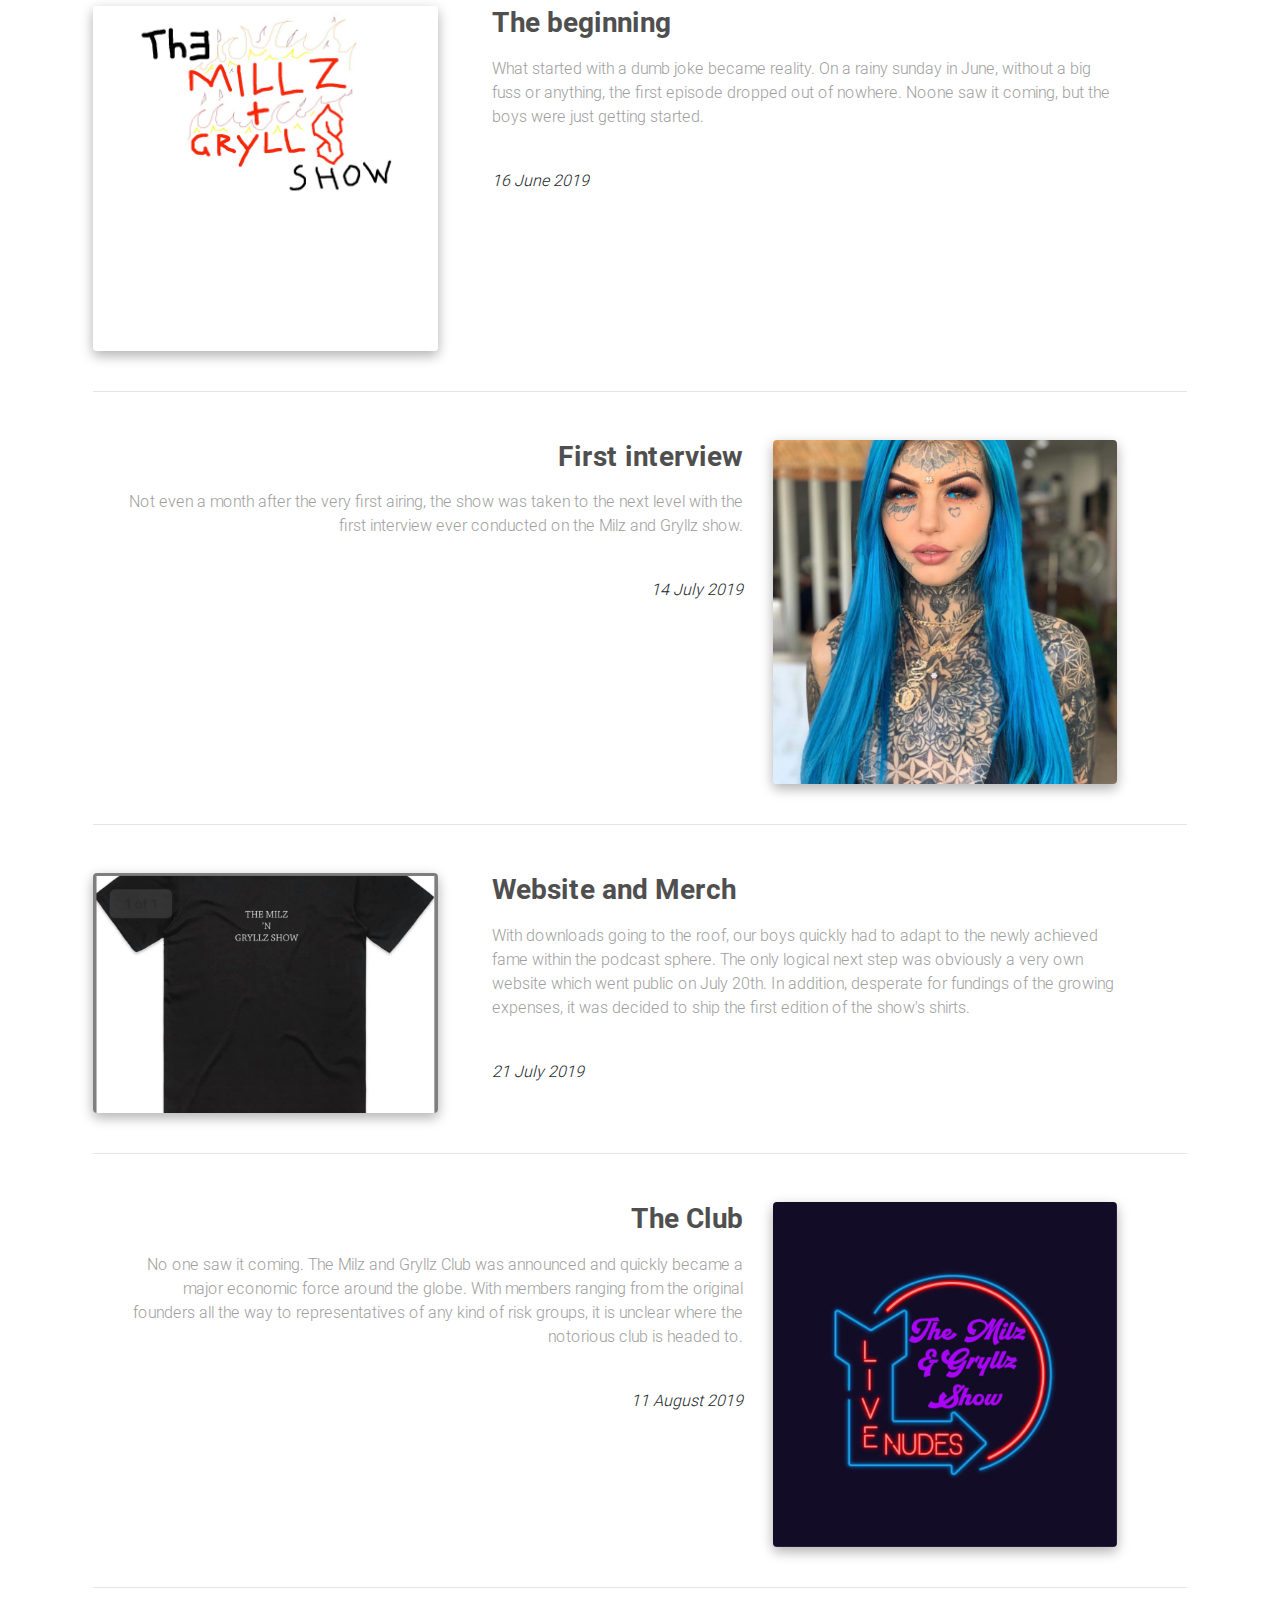
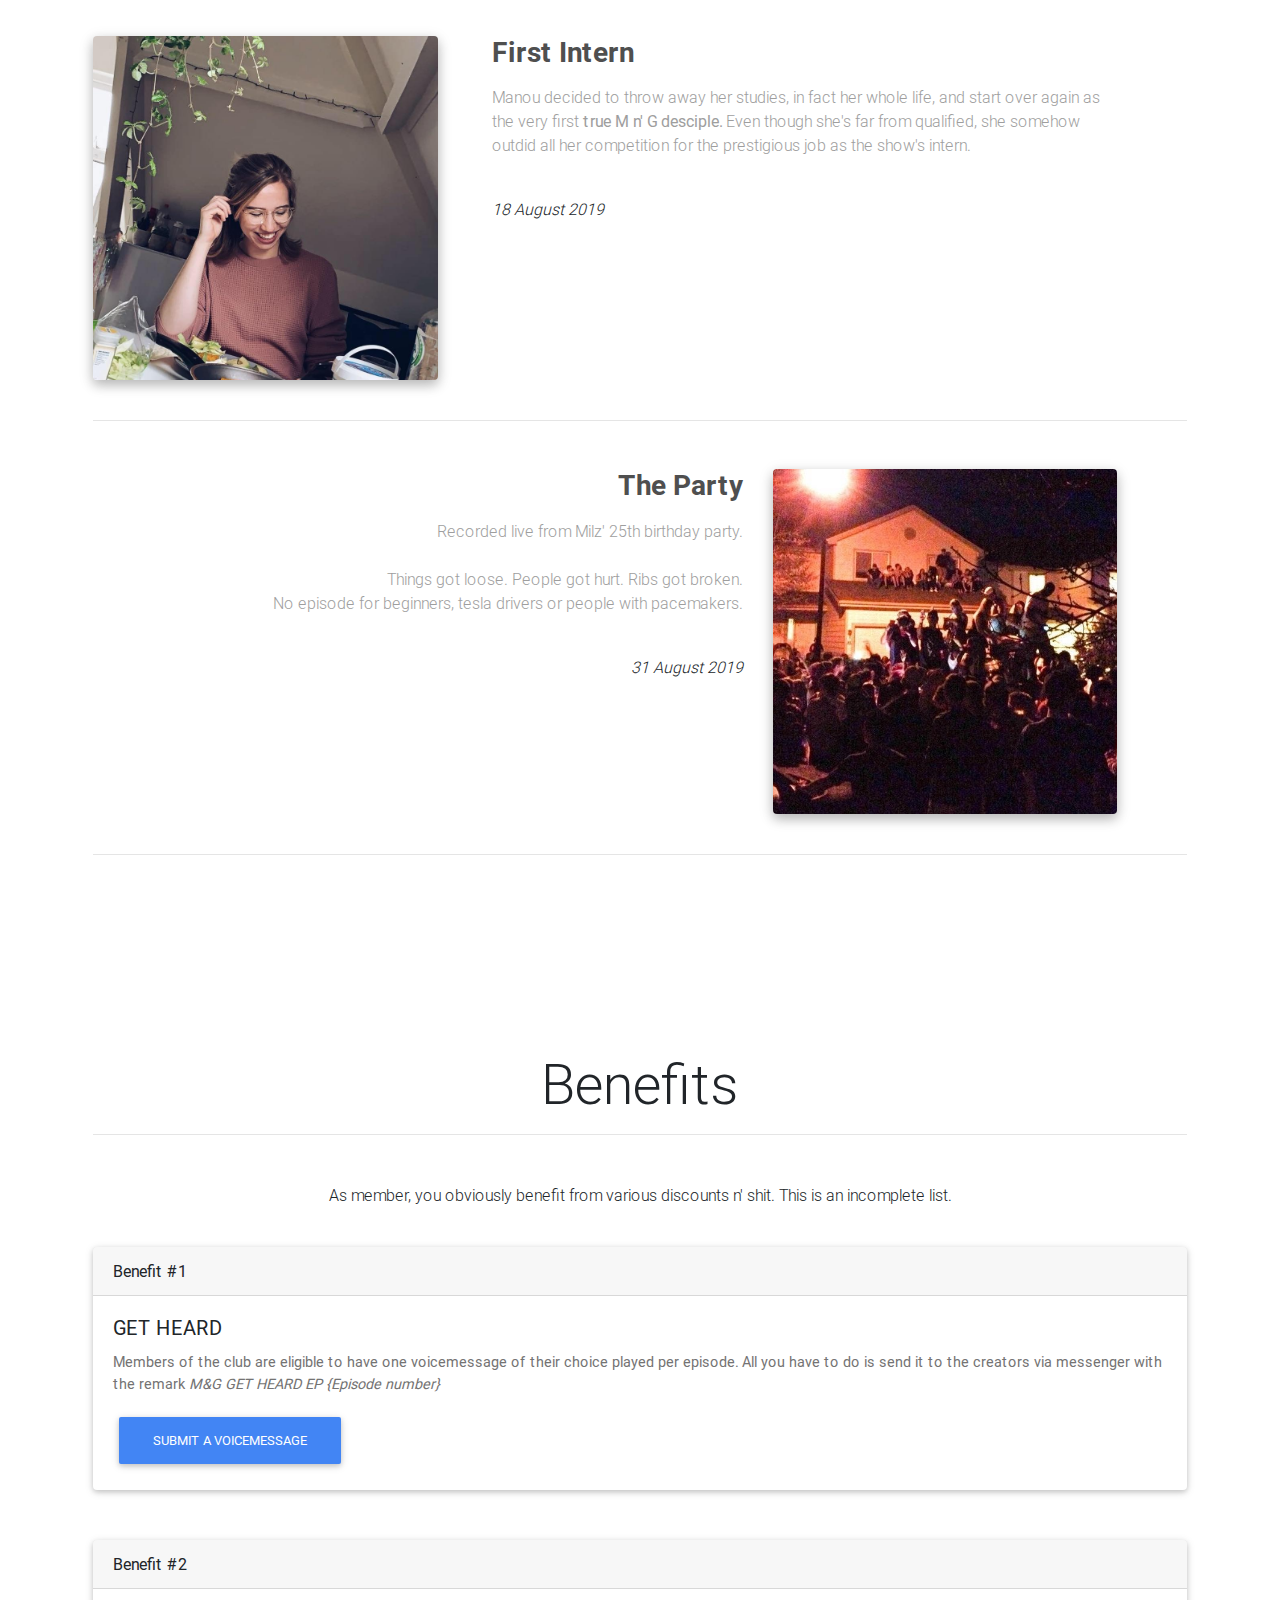
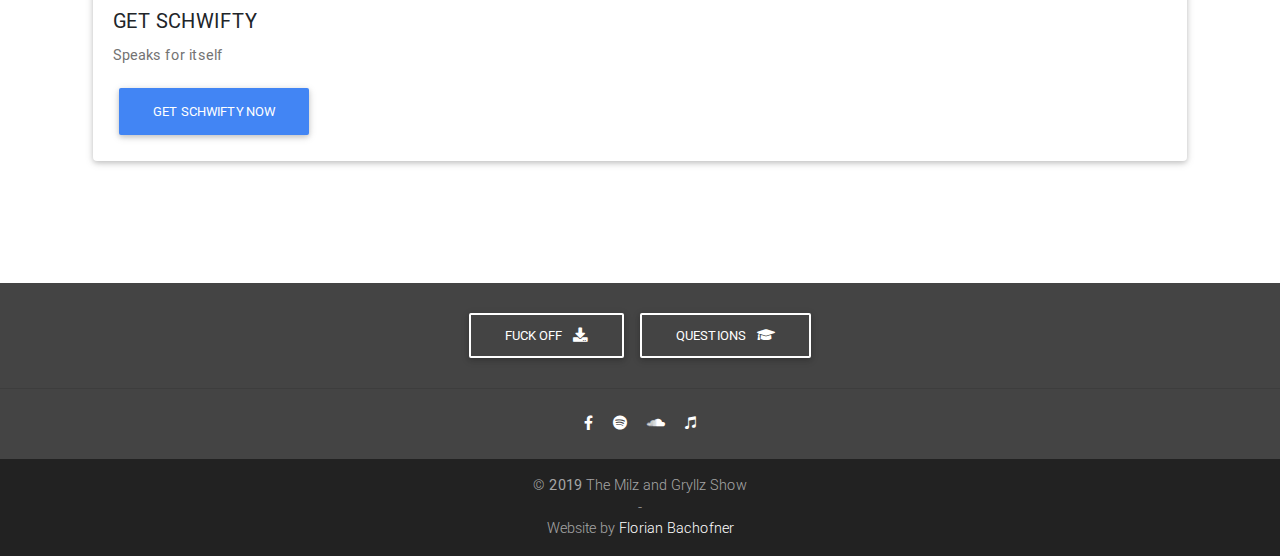
==== commit 8568f335: "step 6" ====
--- a/club.html
+++ b/club.html
@@ -354,6 +354,41 @@
 				
 				<hr class="mb-5">
 				
+				<!--Grid row-->
+                <div class="row wow fadeIn">
+
+                    <!--Grid column-->
+                    <div class="col-lg-7 col-xl-7 ml-xl-4 mb-4 text-right">
+                        <h3 class="mb-3 font-weight-bold dark-grey-text">
+                            <strong>The Party</strong>
+                        </h3>
+                        <p class="grey-text">Recorded live from Milz' 25th birthday party.
+						<br><br>Things got loose. People got hurt. Ribs got broken.
+						<br>No episode for beginners, tesla drivers or people with pacemakers.</p>
+                        <p>
+                            <br><em>31 August 2019</em>
+                        </p>
+                    </div>
+                    <!--Grid column-->
+					
+					<!--Grid column-->
+                    <div class="col-lg-5 col-xl-4 mb-4">
+                        <!--Featured image-->
+                        <div class="view overlay rounded z-depth-1-half">
+                            <div class="view overlay">
+                                <div class="embed-responsive">
+                                    <img class="img-fluid" src="img/step_6.jpg" alt="step_6">
+                                </div>
+                            </div>
+                        </div>
+                    </div>
+                    <!--Grid column-->
+
+                </div>
+                <!--Grid row-->
+				
+				<hr class="mb-5">
+				
 				
                 <!--Pagination
                 <nav class="d-flex justify-content-center wow fadeIn">
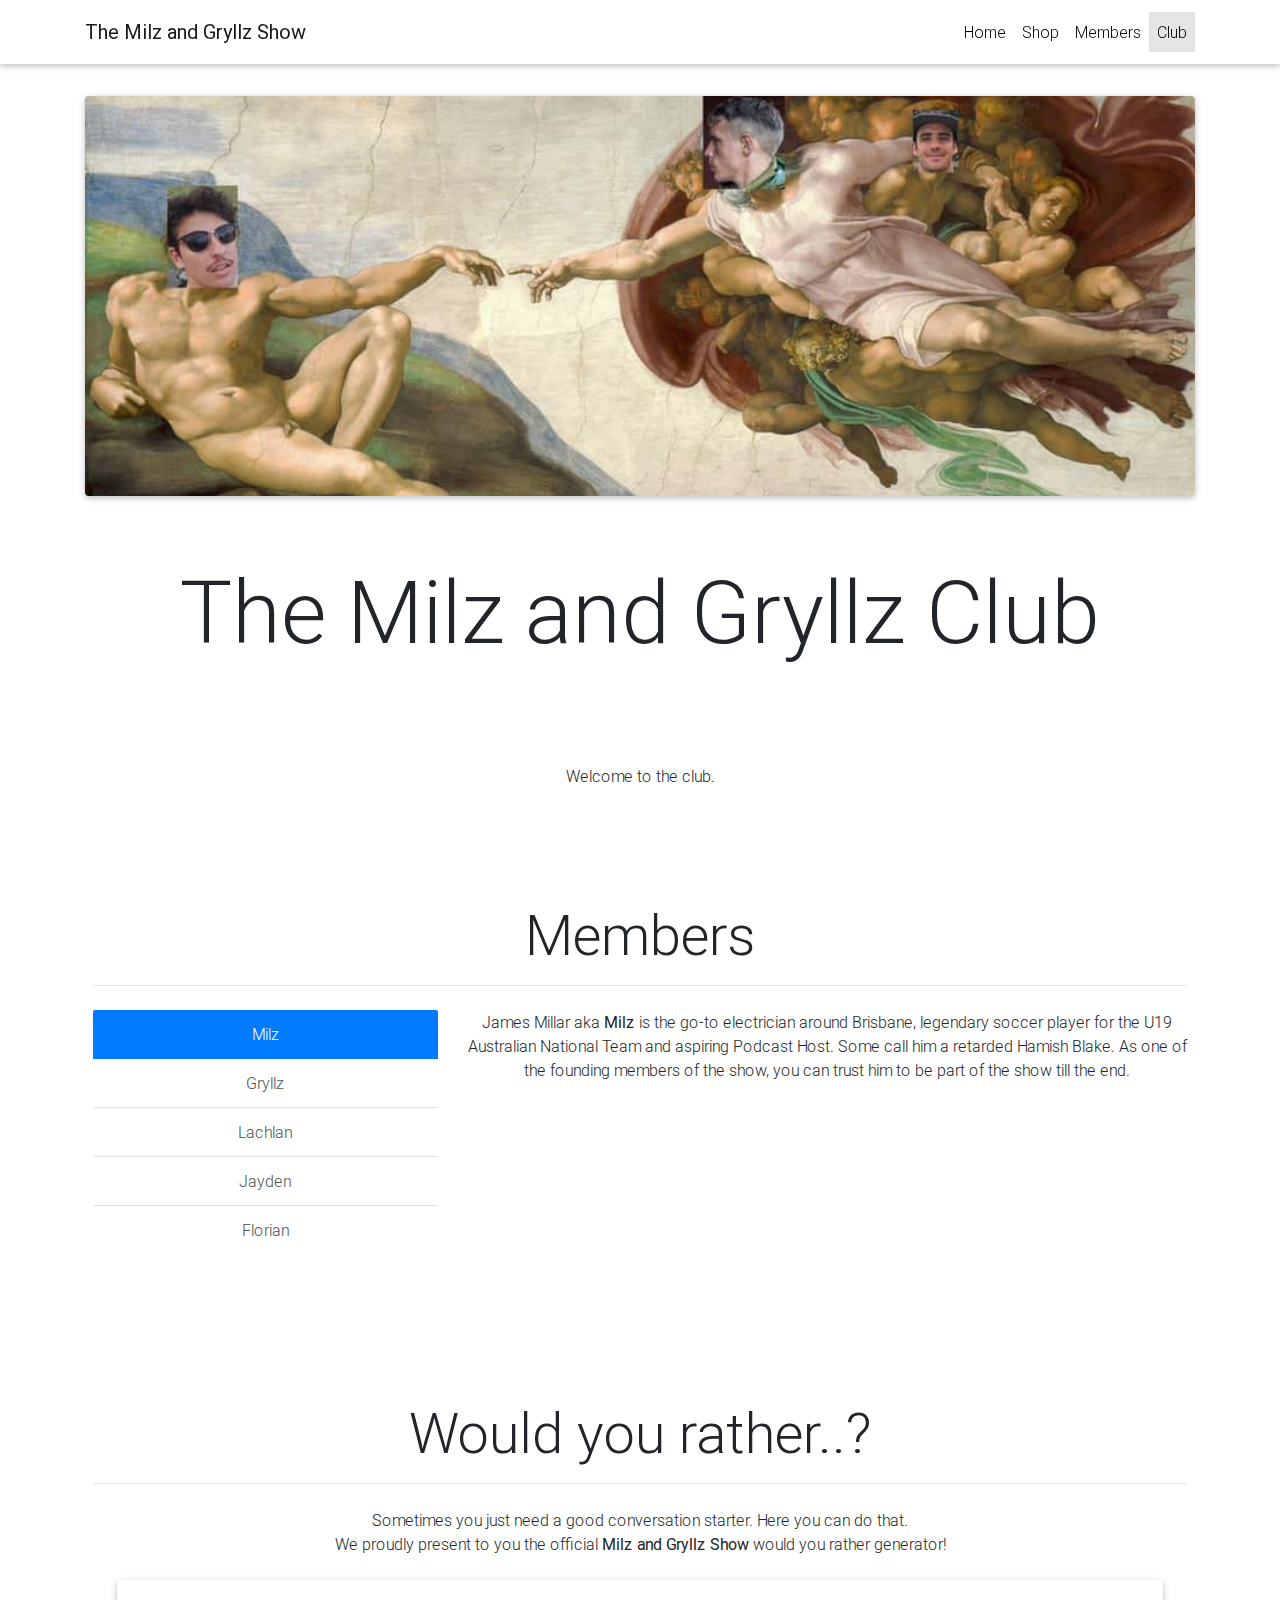
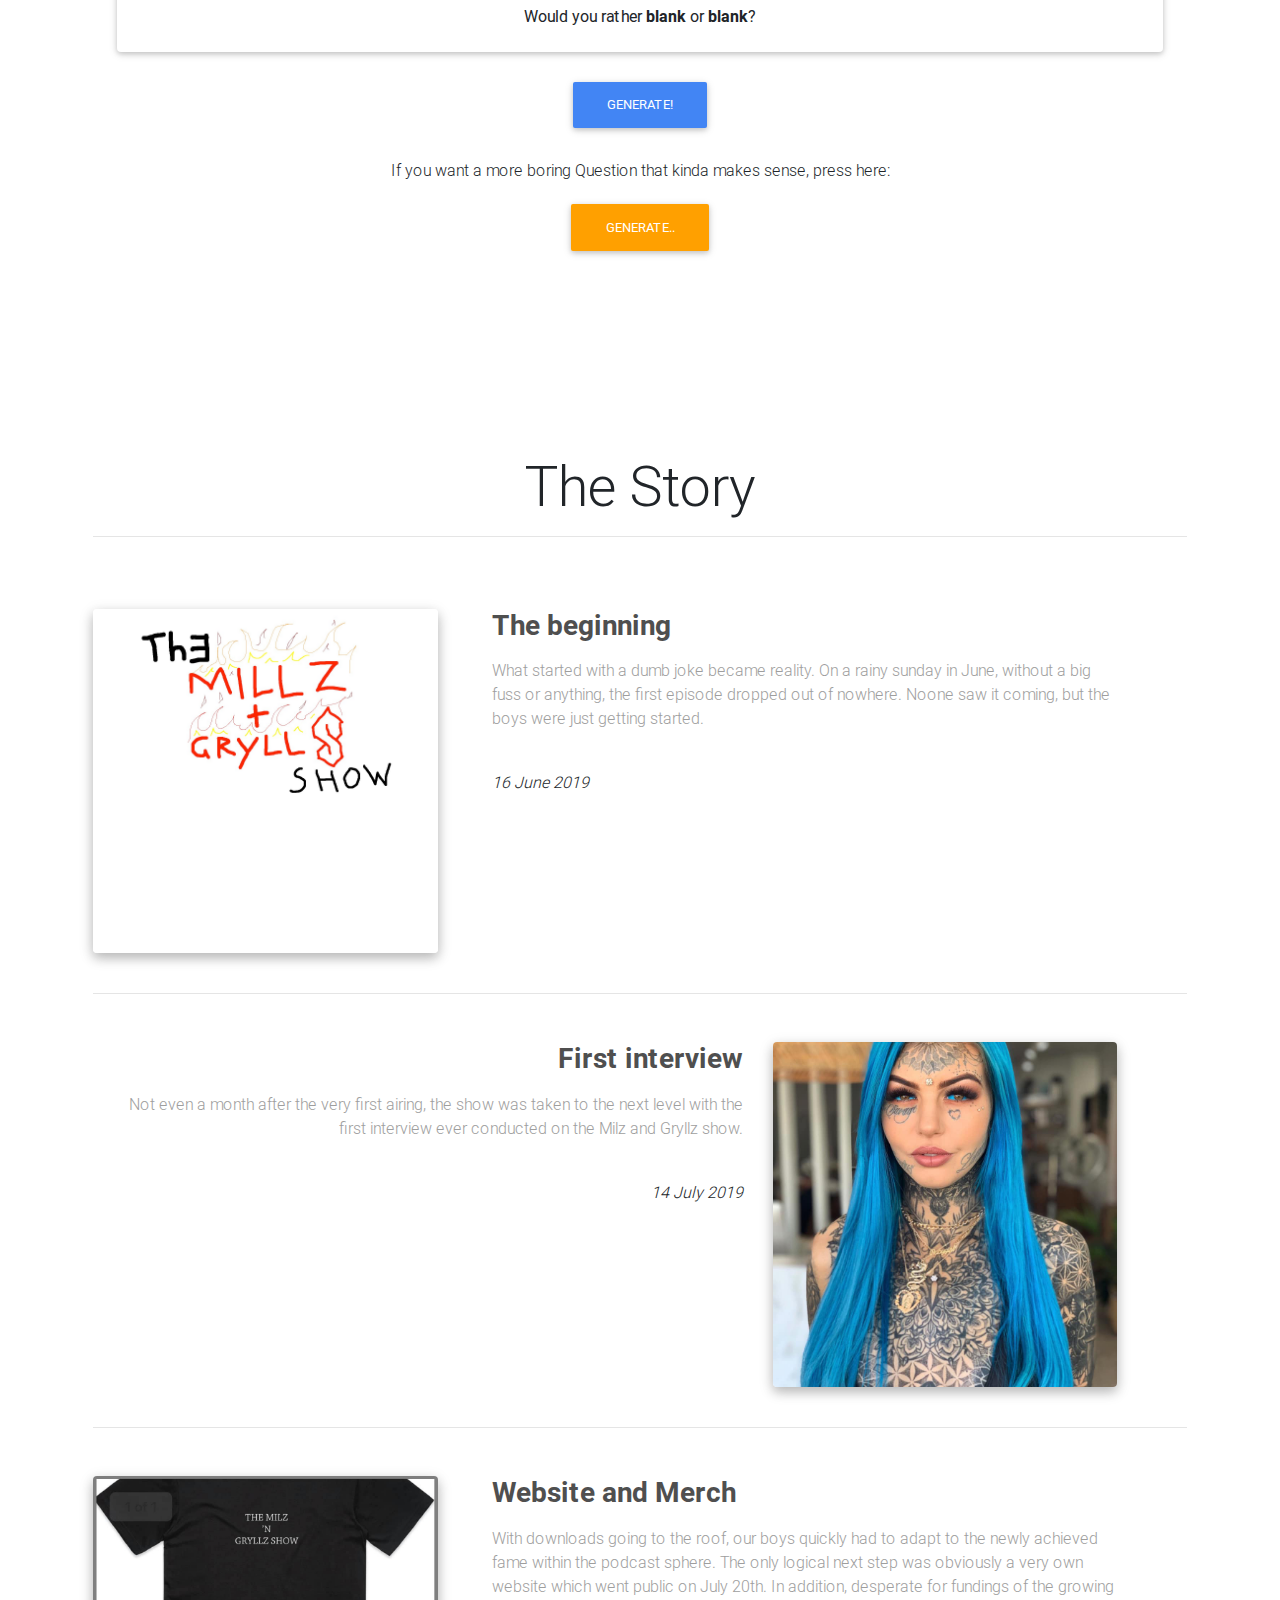
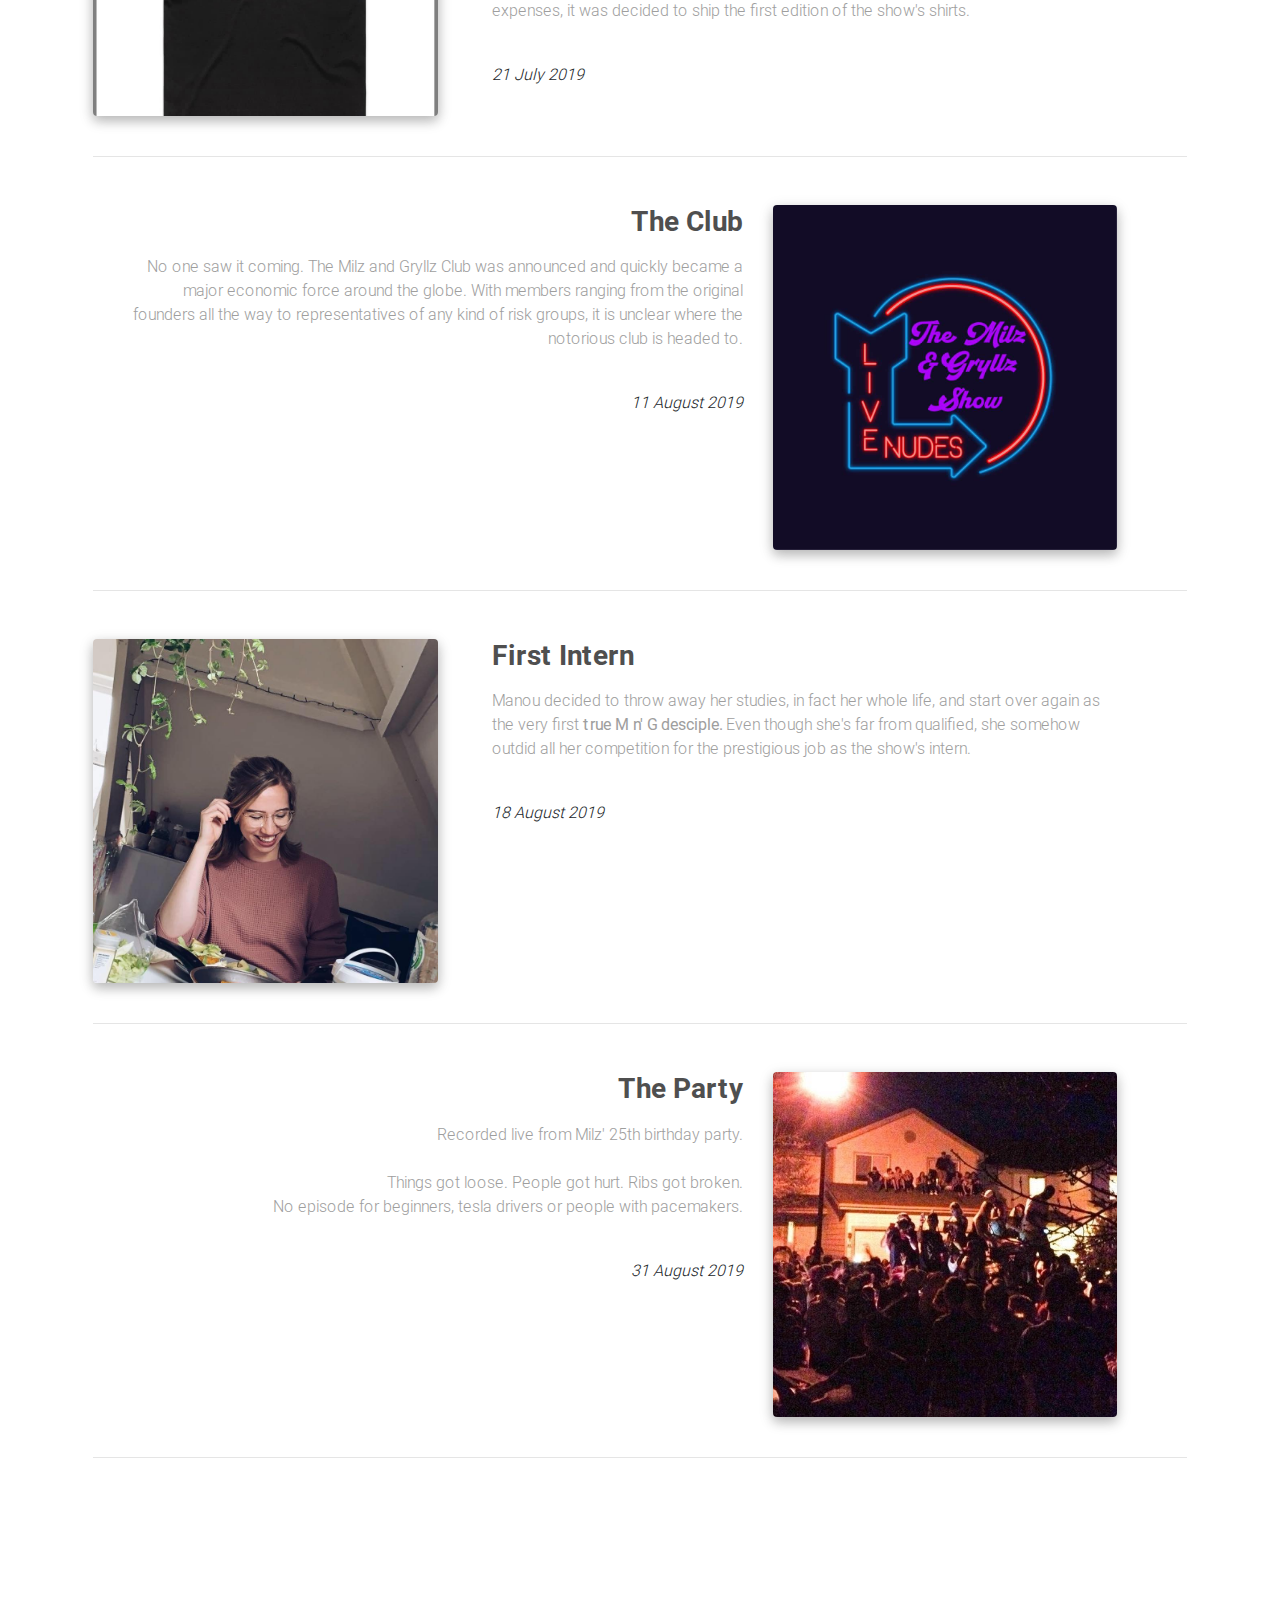
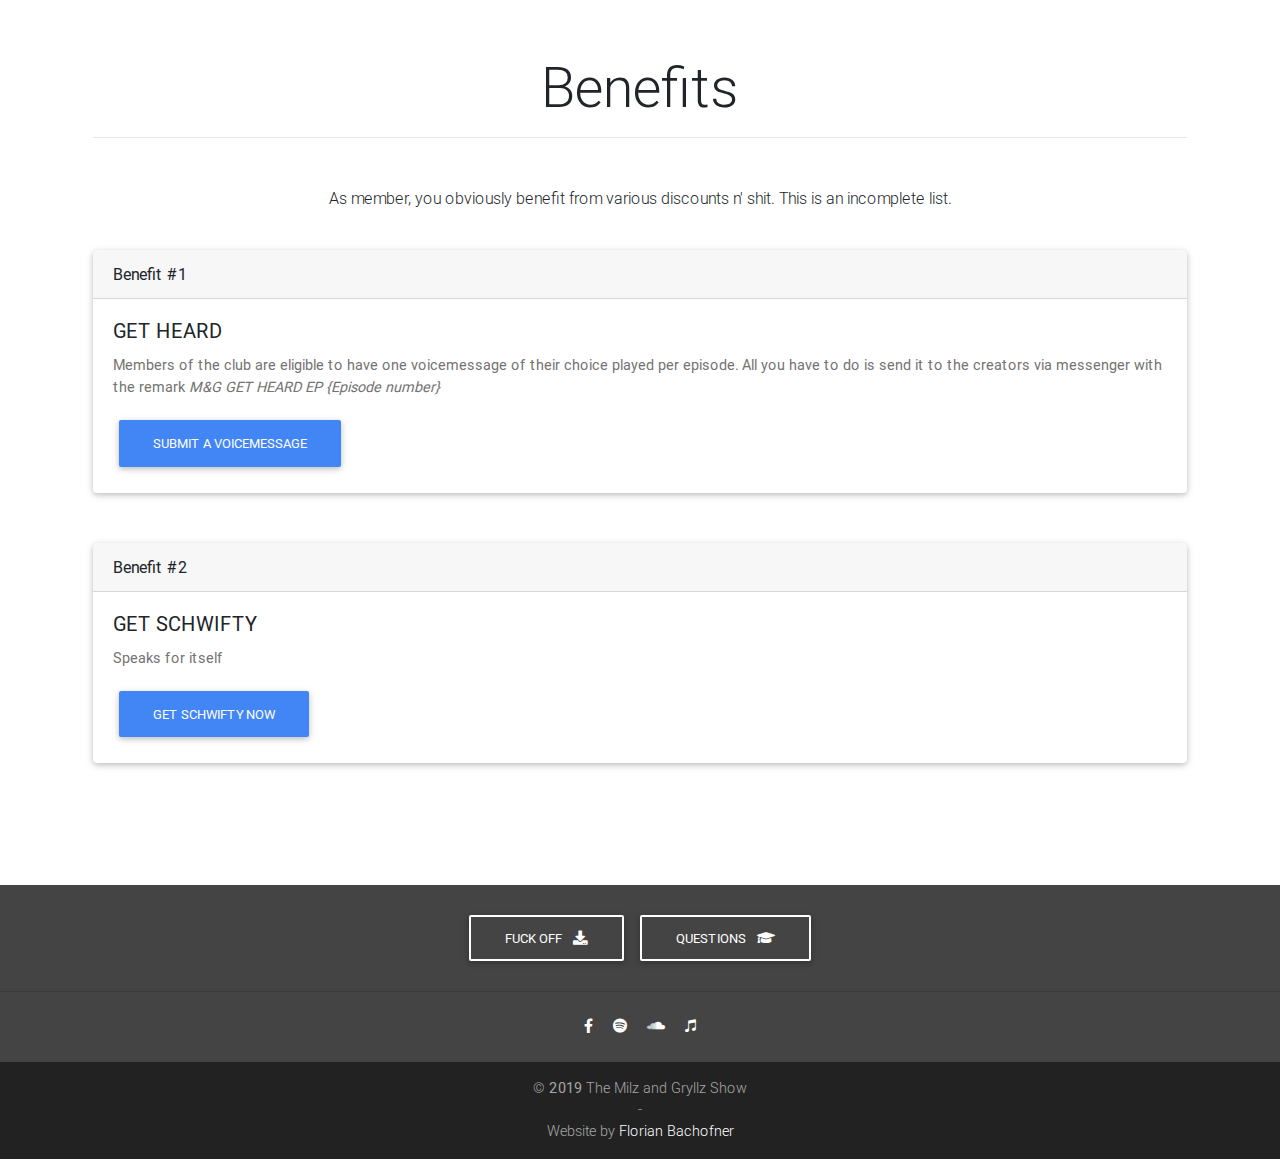
==== commit 521e071b: "rathergenerator" ====
--- a/club.html
+++ b/club.html
@@ -181,6 +181,24 @@
 </div>
 		  
 		</section>
+		  
+		<div class="col-xs-12" style="height:50px;"></div>
+
+		<section class="text-center my-5 px-2">	
+				<h4 class="display-4 mb-2">Would you rather..?</h4><hr class="mb-4">
+				<p>Sometimes you just need a good conversation starter. Here you can do that. <br>We proudly present to you the official <strong>Milz and Gryllz Show</strong> would you rather generator!</p>
+				
+				<div class="card m-4 pt-4 pb-2">
+					<p>Would you rather <strong id="part1">blank</strong> or <strong id="part2">blank</strong>?</p>
+				</div>
+				
+				<button id="generator" class="btn btn-primary">Generate!</button>
+				
+				<p class="mt-4">If you want a more boring Question that kinda makes sense, press here:</p>
+				<button id="saveButton" class="btn btn-amber">Generate..</button>
+				
+		  </section>
+		 
 		<div class="col-xs-12" style="height:100px;"></div>
 		  
 		  
@@ -538,6 +556,8 @@
 	
 	  
   </script>
+	
+  <script type="text/javascript" src="js/script.js"></script>
 </body>
 
 </html>
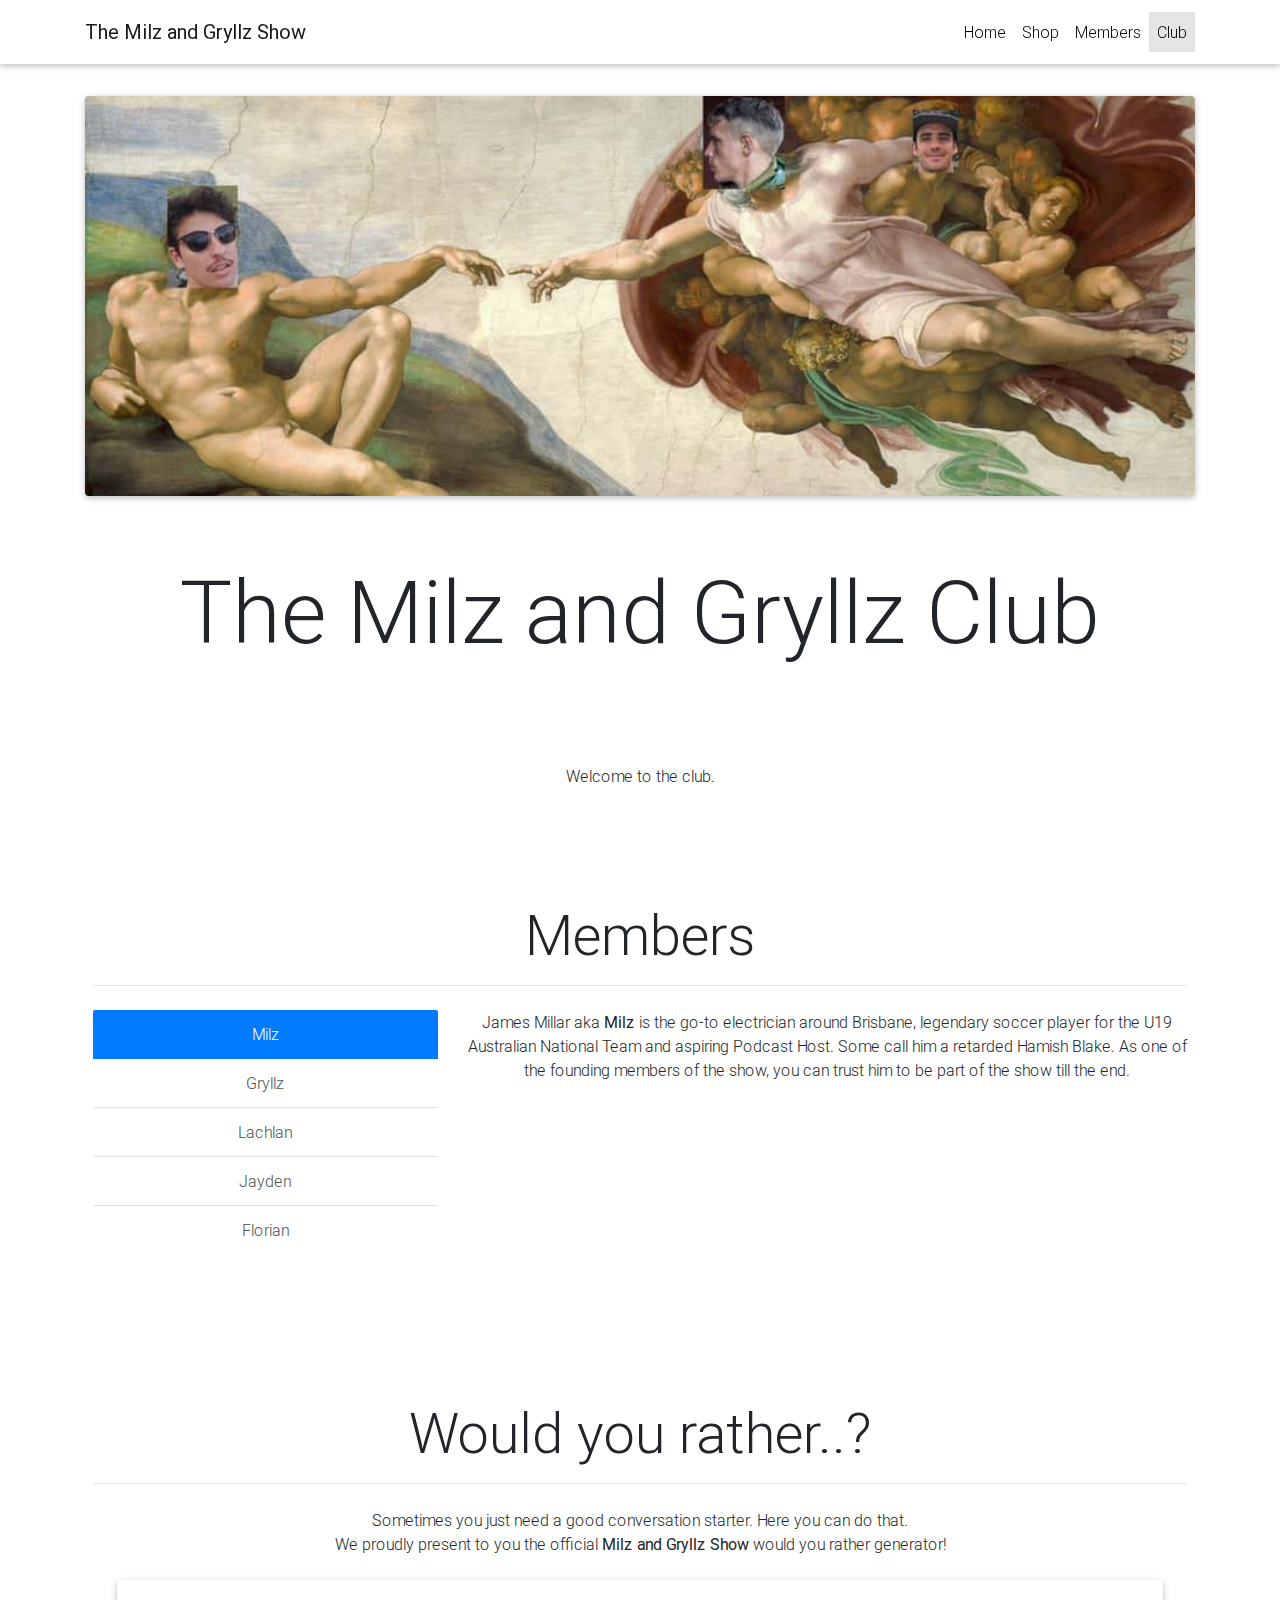
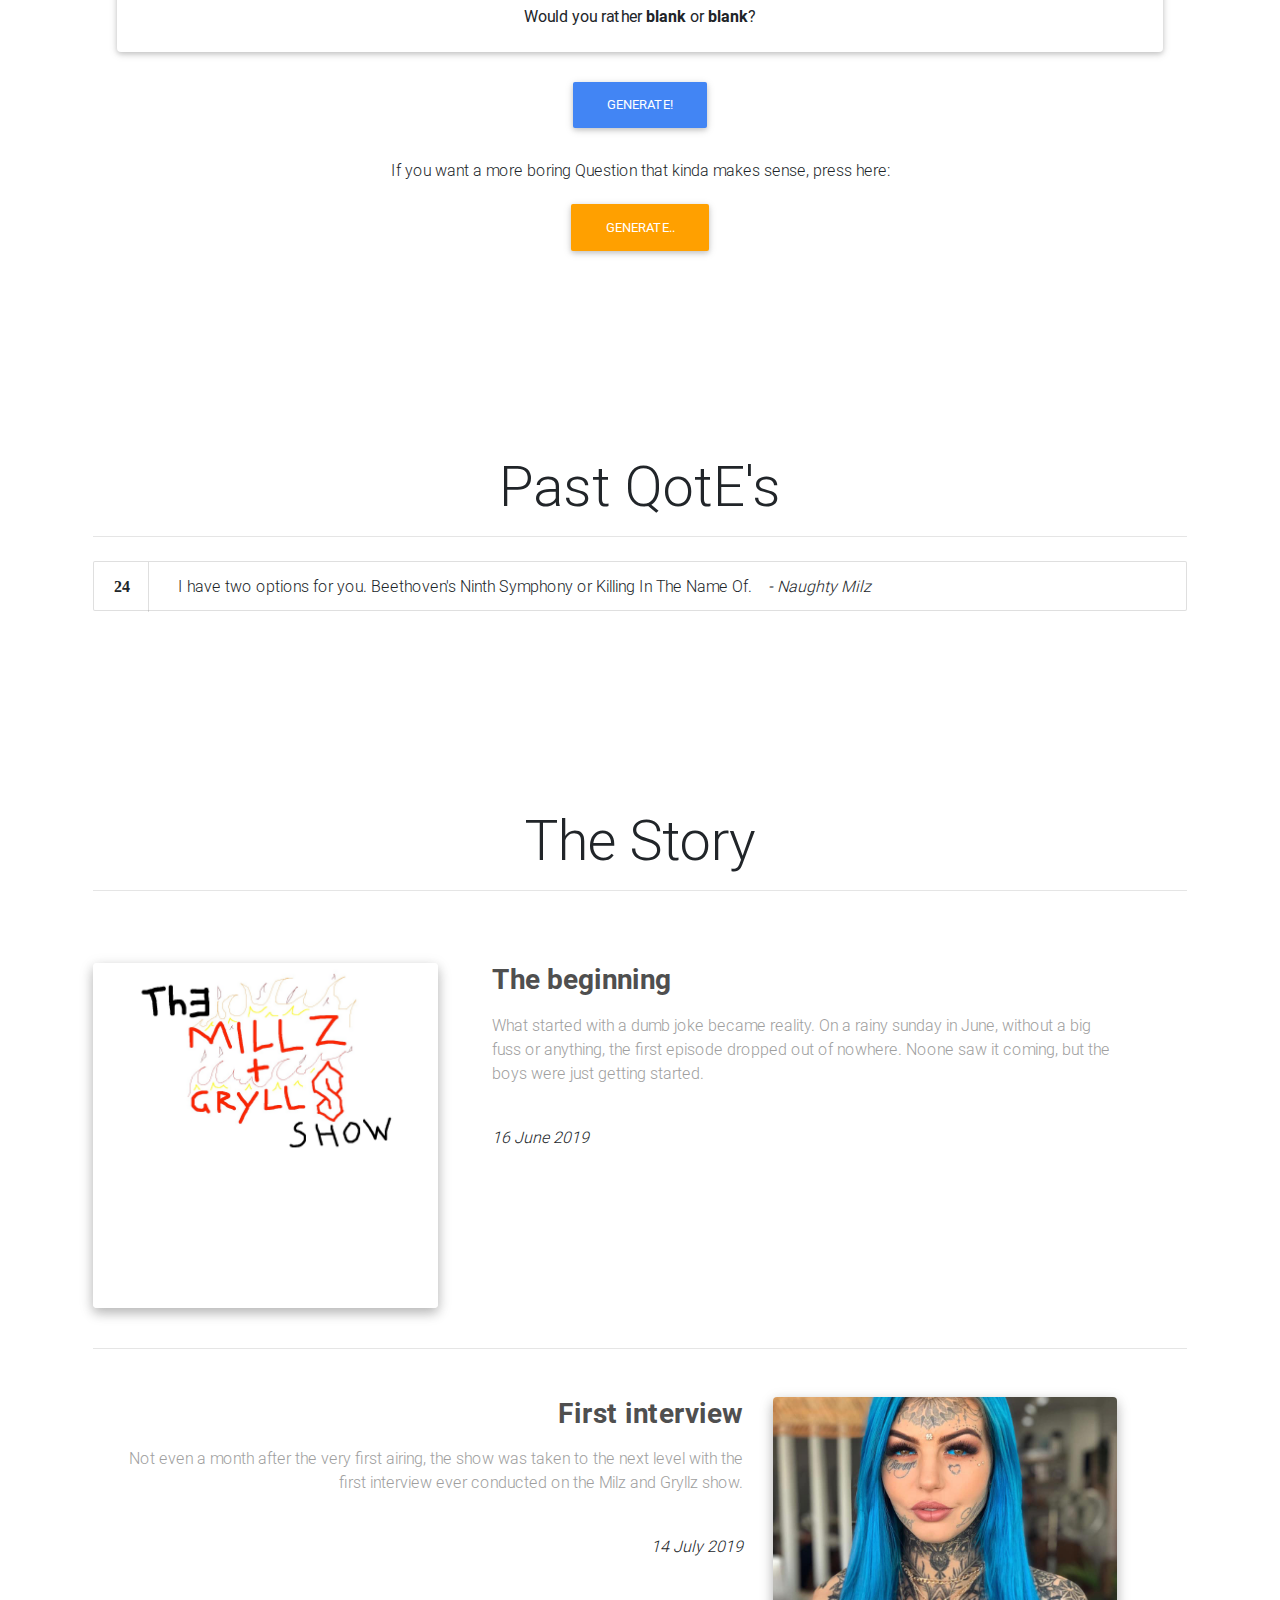
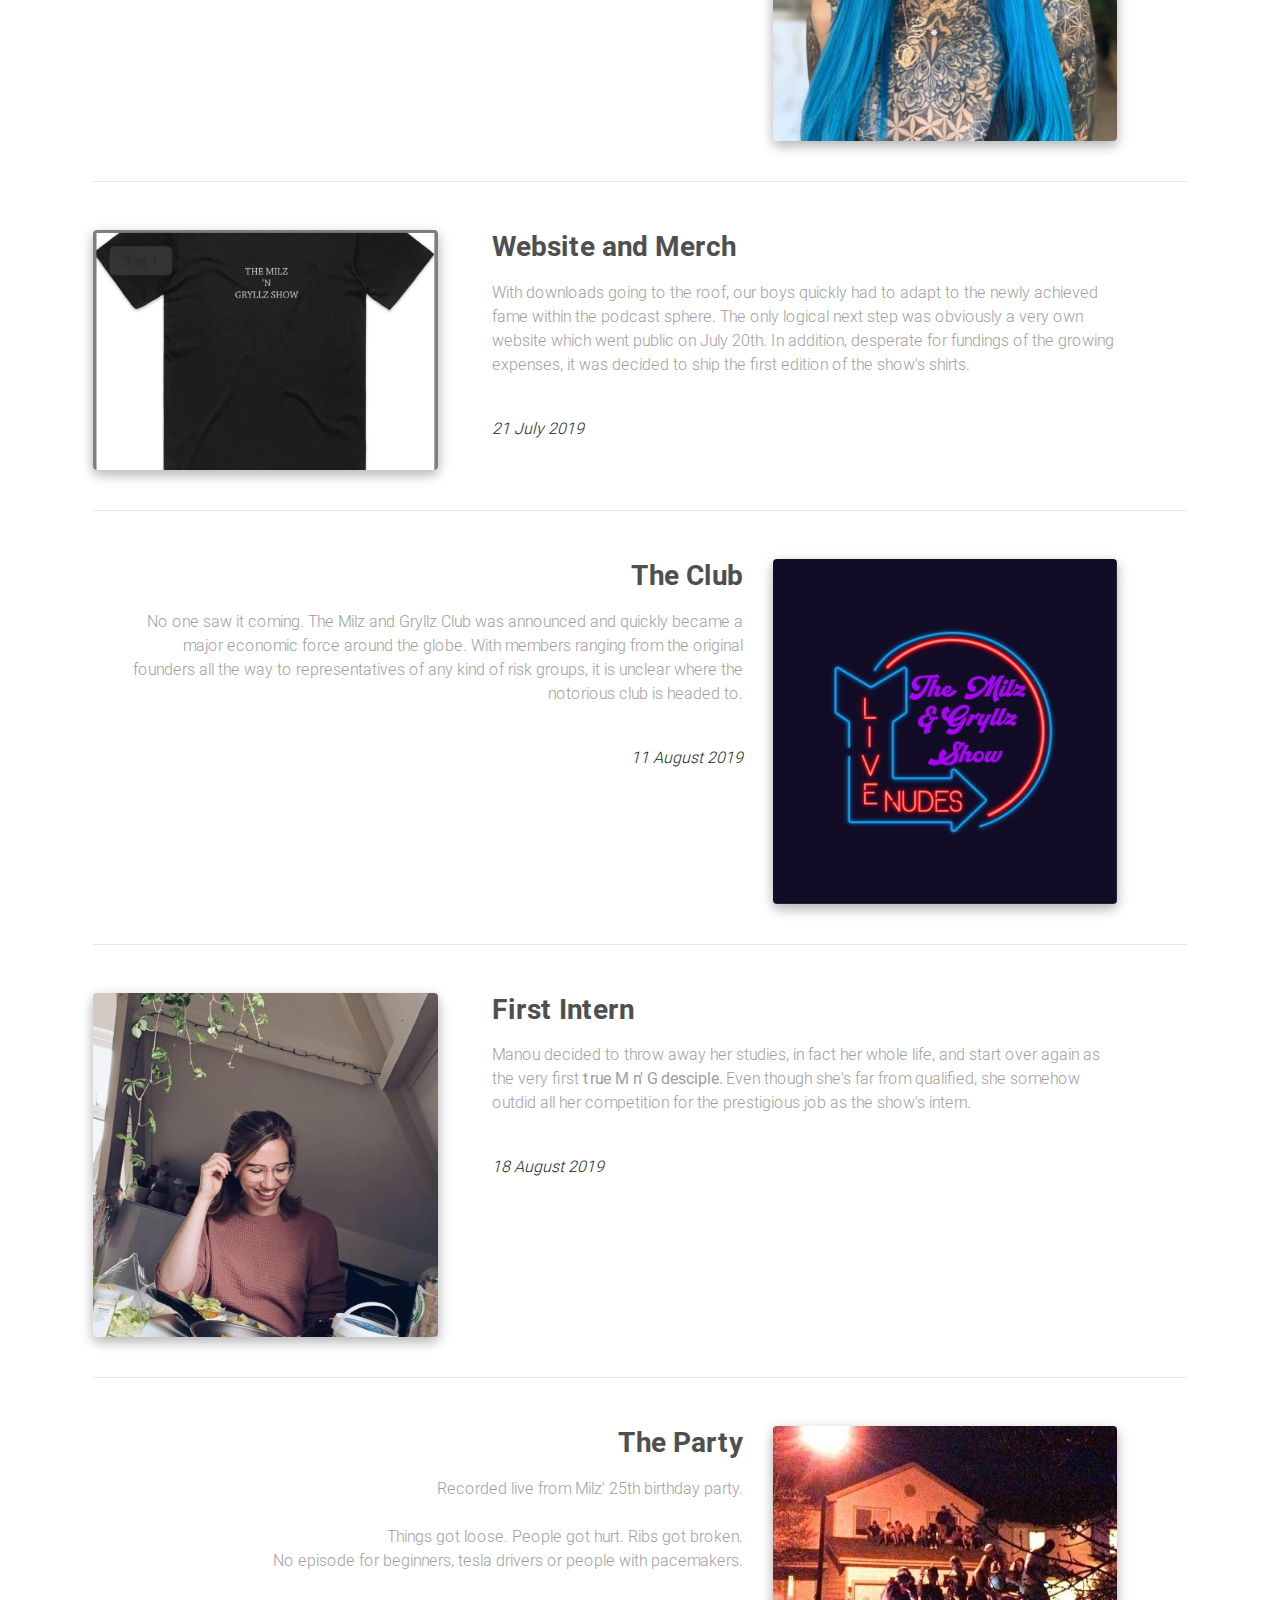
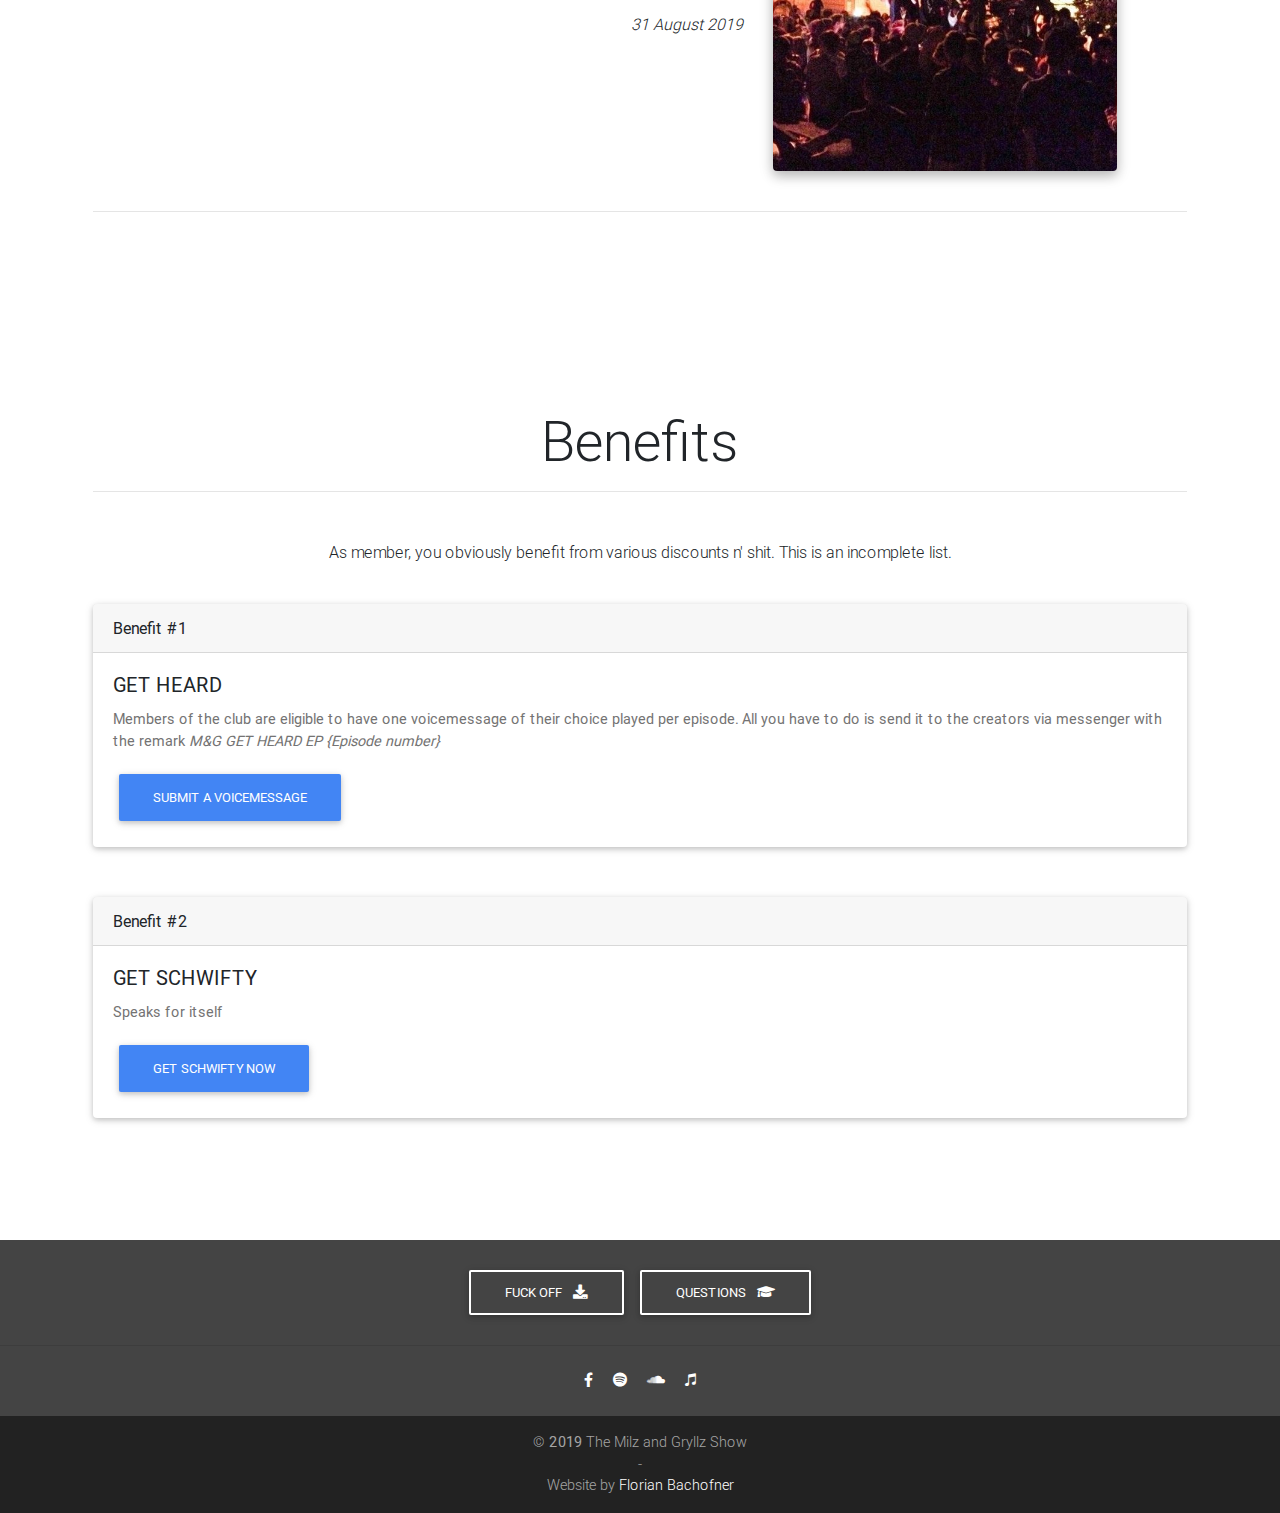
==== commit e26a4c3f: "updated QOTE to cluB" ====
--- a/club.html
+++ b/club.html
@@ -198,10 +198,20 @@
 				<button id="saveButton" class="btn btn-amber">Generate..</button>
 				
 		  </section>
-		 
+		  
+		  <div class="col-xs-12" style="height:100px;"></div>
+		  
+		  <section class="my-5 px-2">
+			  <h4 class="display-4 mb-2 text-center">Past QotE's</h4><hr class="mb-4">
+			  <ul class="list-group">
+			  <li class="list-group-item">
+				<div class="md-v-line"></div><i class="fas mr-5">24</i>I have two options for you. Beethoven's Ninth Symphony or Killing In The Name Of.&emsp;<i>- Naughty Milz</i>
+			  </li>
+			</ul>
+		  </section>
+
 		<div class="col-xs-12" style="height:100px;"></div>
-		  
-		  
+		    
 		<section class="text-center my-5 px-2">	
 			<h4 class="display-4 mb-2">The Story</h4><hr class="mb-4">
 		  
--- a/css/style.min.css
+++ b/css/style.min.css
@@ -62,4 +62,12 @@
     .card-columnz {
         column-count: 4 !important;
     }
+}
+
+.md-v-line {
+position: absolute;
+border-left: 1px solid rgba(0,0,0,.125);
+height: 50px;
+top:0px;
+left:54px;
 }